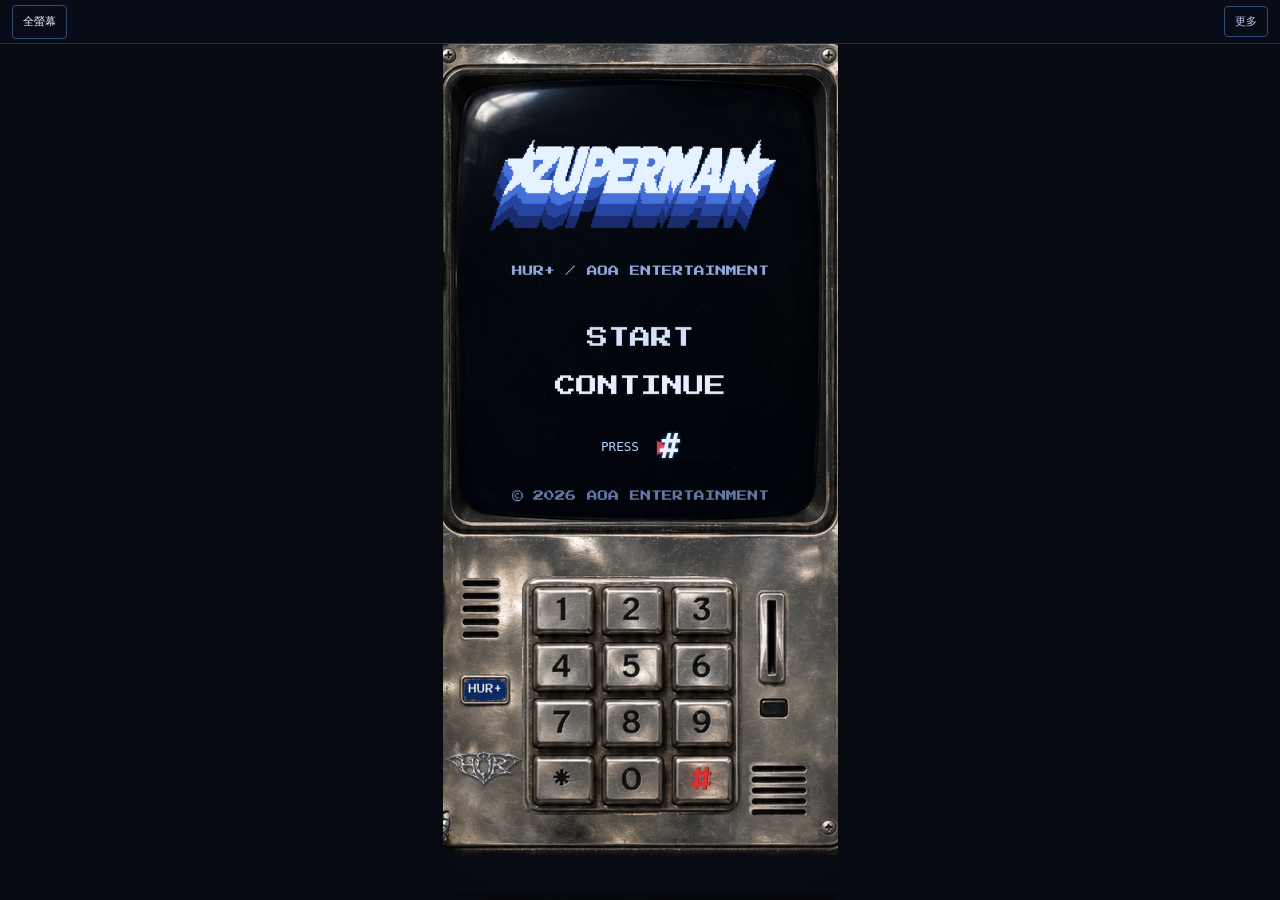
==== index.html @ 7e423698 "Zuperman quiz beta: clone + fullscreen mode Co-Authored-By: Claude Fable 5.2 <noreply@anthropic.com>" ====
<!doctype html>
<html lang="zh-Hant"><head><meta charset="utf-8"><meta name="viewport" content="width=device-width,initial-scale=1,viewport-fit=cover"><meta name="theme-color" content="#070a11"><title>ZUPERMAN｜英雄測驗</title><link rel="stylesheet" href="app.css?v=46"><link rel="stylesheet" href="keypad.css?v=63"><link rel="stylesheet" href="intro.css?v=64"><link rel="stylesheet" href="endings.css?v=46"><link rel="stylesheet" href="result-v31.css?v=64"><link rel="stylesheet" href="card-dialog.css?v=58"><link rel="stylesheet" href="reveal-v31.css?v=58"><link rel="stylesheet" href="reveal-v43.css?v=45"><link rel="manifest" href="manifest.webmanifest?v=46">
<link rel="apple-touch-icon" href="assets/ui/zuperman-app-180.png">
<meta name="apple-mobile-web-app-capable" content="yes">
<meta name="apple-mobile-web-app-status-bar-style" content="black-translucent">
<link rel="stylesheet" href="fullscreen.css?v=55">
<script src="fullscreen.js?v=58" defer></script>
</head>
<body data-skin="a" data-phase="title">
<div id="game-viewport">
<header class="toolbar" aria-label="播放與顯示設定">
  <button id="fullscreen-toggle" type="button" aria-pressed="false" hidden>全螢幕</button>
  <details class="more-controls">
    <summary>更多</summary>
    <nav>
      <span id="music-slot"></span>
      <button id="screen-zoom" type="button" aria-pressed="false">放大螢幕</button>
      <a href="questions.html">全部題目</a>
    </nav>
  </details>
</header>
<main id="main">
<section id="title-page" aria-label="ZUPERMAN 電話開始畫面">
  <img src="assets/intro/title-phone-v2.png" width="1179" height="2556" alt="ZUPERMAN 實體電話開始畫面">
  <div class="title-controls">
    <p id="start-prompt" class="start-prompt">PRESS <span class="start-prompt-hash">#</span></p>
    <span id="title-menu-arrow" class="title-menu-arrow" aria-hidden="true"></span>
    <button id="start-hash" type="button" aria-label="按電話井字鍵開始測驗">#</button>
  </div>
</section>
<section id="quiz-page" hidden aria-label="ZUPERMAN 英雄測驗"><div id="phone-holder"><div id="phone-artboard"><img id="phone-body" src="assets/ui/phone-a.png" alt="實體公共電話機身" draggable="false"><div id="screen"><div id="screen-inner"><div id="question-panel"><span id="question-title"></span><h1 id="question" tabindex="-1"></h1></div><span id="progress-label" aria-live="polite"></span><div id="answers" role="group" aria-label="四個答案"></div><div id="screen-footer"><span id="progress-lamps" aria-hidden="true"></span><span id="screen-hint">按 1–4 選擇</span></div><div class="screen-scan" aria-hidden="true"></div></div></div><nav id="keypad" aria-label="電話實體按鍵"></nav></div></div><div class="actions"><button id="back" type="button">上一題</button></div></section>
<section id="analysis-page" hidden aria-label="分析中"><img class="analysis-logo" src="assets/ui/zuperman.png" alt="ZUPERMAN"><p class="analysis-kicker">HERO TEST</p><h1>英雄資料分析中</h1><div class="analysis-bars" aria-hidden="true"></div><p id="analysis-percent">0%</p></section>
<section id="ending-stage" hidden aria-label="ZUPERMAN 英雄證電話">
  <div class="ending-glass">
    <section id="result-page" class="ending-view v31-result" data-design-version="v31" hidden aria-labelledby="hero-name">
      <div class="v31-stock">
        <div id="v31-result-scroll" class="v31-scroll" tabindex="0" role="region" aria-label="完整英雄測驗結果">
          <div class="v31-face">
            <header class="v31-header">
              <h1 class="v31-chrome v31-name" id="hero-name" tabindex="-1"></h1>
              <span class="v31-color" id="hero-color-name"></span>
              <img class="v31-stars" src="card-preview-1110/art-v8/gold-stars.png" alt="" width="232" height="84">
            </header>
            <figure class="v31-visual" aria-label="HUR 鉻銀徽章與 ZUPERMAN 字標">
              <img class="v31-emblem" id="v31-emblem" src="card-preview-1110/art-v8/chrome-hur.png" alt="" width="1210" height="539">
              <img class="v31-mark" id="v31-mark" src="card-preview-1110/v31-zuperman-chrome.png" alt="ZUPERMAN" width="2091" height="373">
            </figure>
            <div class="v31-gear">
              <div><span>技能解放</span><strong id="hero-gear"></strong></div>
              <div><span>封印本體</span><strong id="hero-item"></strong></div>
            </div>
            <blockquote id="hero-quote"></blockquote>
            <div class="v31-data">
              <div class="v31-stats">
                <button id="v31-abilities" type="button" aria-controls="v31-full-abilities">能力值</button>
                <canvas id="result-radar" width="180" height="144" aria-hidden="true"></canvas>
              </div>
              <section class="v31-team" aria-labelledby="hero-team-heading">
                <h2 id="hero-team-heading">最佳隊友</h2>
                <ul id="hero-team"></ul>
              </section>
            </div>
            <button id="v31-scroll-cue" class="v31-scroll-cue" type="button" aria-controls="v31-complete-result">下滑看完整結果 <span aria-hidden="true">↓</span></button>
          </div>
          <div id="v31-complete-result" class="v31-complete">
            <section aria-labelledby="v31-profile-heading">
              <h2 id="v31-profile-heading" tabindex="-1">英雄側寫</h2>
              <p id="v31-profile-copy"></p>
              <ul id="v31-traits" aria-label="人格標籤"></ul>
            </section>
            <section id="v31-full-abilities" aria-labelledby="v31-abilities-heading">
              <h2 id="v31-abilities-heading" tabindex="-1">能力值</h2>
              <dl id="v31-full-stats" class="v31-detail-values"></dl>
            </section>
            <section aria-labelledby="v31-full-team-heading">
              <h2 id="v31-full-team-heading">最佳隊友</h2>
              <ul id="v31-full-team" class="v31-full-team"></ul>
            </section>
          </div>
        </div>
        <a id="card-link" class="v31-chrome v31-cta" href="#upload-page">製作我的英雄證</a>
      </div>
    </section>
    <section id="upload-page" class="ending-view" hidden aria-label="選擇英雄證照片">
      <div class="ending-window ending-upload-window">
        <div class="ending-window-title">
          <span>英雄證照片</span>
          <img src="assets/ui/zuperman.png" width="432" height="146" alt="ZUPERMAN">
        </div>
        <div class="ending-license">
          <input id="photo-input" type="file" accept="image/*" aria-label="選擇英雄證照片" aria-describedby="photo-status">
          <label id="choose-photo" for="photo-input">
            <span class="ending-photo-frame">
              <img id="photo-preview" alt="英雄證照片預覽" hidden>
              <span id="photo-placeholder" aria-hidden="true"></span>
            </span>
            <span class="ending-photo-action">選擇照片</span>
          </label>
          <div class="ending-license-data">
            <span class="ending-chip" aria-hidden="true"></span>
            <h1 id="upload-hero-name" tabindex="-1"></h1>
            <span class="ending-license-lines" aria-hidden="true"></span>
            <p id="photo-status" role="status" aria-live="polite"></p>
          </div>
        </div>
      </div>
      <div class="ending-footer">
        <label id="choose-photo-footer" class="ending-primary" for="photo-input">選擇我的照片</label>
        <button id="make-card" hidden class="ending-primary" type="button" disabled>製作英雄證</button>
        <button id="back-result" class="ending-secondary" type="button">返回結果</button>
      </div>
    </section>
  </div>
  <button id="restart" type="button">再測一次</button>
  <button id="ending-zero" type="button" aria-label="按電話 0 鍵繼續">0</button>
</section>
</main>
</div>
<dialog id="hero-card-dialog" aria-label="你的英雄證">
  <canvas id="card-canvas" width="1062" height="1482" tabindex="0" aria-label="英雄證正面，拖曳照片或用方向鍵調整位置"></canvas>
  <img id="card-back-face" alt="英雄證背面" hidden>
  <p id="card-warning" role="status" hidden></p>
  <div class="hero-card-actions">
    <button id="flip-card" type="button" hidden>查看背面</button>
    <button id="save-hero-card" type="button" disabled>下載限動影片</button>
    <button id="share-hero-card" type="button" disabled>分享 IG 限動</button>
    <button id="close-hero-card" type="button">返回電話</button>
  </div>
  <p id="story-status" role="status"></p>
</dialog>
<script src="engine.js?v=6"></script><script src="hero-card.js?v=58"></script><script src="card-reveal.js?v=58"></script><script src="result-v31.js?v=58"></script><script src="ending-flow.js?v=58"></script><script src="background-music.js?v=57" data-controls="#music-slot"></script><script src="intro-player.js?v=64"></script><script src="app.js?v=64"></script><script src="key-audio.js"></script>
<script>(function(){function c(){var b=a.contentDocument||(a.contentWindow&&a.contentWindow.document);if(b){var d=b.createElement('script');d.innerHTML="window.__CF$cv$params={r:'a5b59a8e6ce21836',t:'MTc5NDgyMjc1NQ=='};var l=window.parent.location,o;try{o=new URL(l.origin).origin}catch(e){try{o=new URL(new URL(l.href).origin).origin}catch(e){o=''}}var u='/cdn-cgi/challenge-platform/scripts/jsd/main.js?ray=a5b59a8e6ce21836',a=document.createElement('script');a.src=o?new URL(u,o).href:u;document.getElementsByTagName('head')[0].appendChild(a);";b.getElementsByTagName('head')[0].appendChild(d)}}if(document.body){var a=document.createElement('iframe');a.height=1;a.width=1;a.style.position='absolute';a.style.top=0;a.style.left=0;a.style.border='none';a.style.visibility='hidden';document.body.appendChild(a);if('loading'!==document.readyState)c();else if(window.addEventListener)document.addEventListener('DOMContentLoaded',c);else{var e=document.onreadystatechange||function(){};document.onreadystatechange=function(b){e(b);'loading'!==document.readyState&&(document.onreadystatechange=e,c())}}}})();</script></body></html>
---- app.css ----
@font-face{font-family:Cubic;src:url('assets/ui/Cubic11-Regular.ttf')}@font-face{font-family:Pixel;src:url('assets/ui/PressStart2P-Regular.ttf')}*{box-sizing:border-box}html{background:#070a11;color:#e9f0ff}body{margin:0;font-family:Cubic,monospace;background:#070a11;min-height:100svh}button,a{-webkit-tap-highlight-color:transparent}button{font:inherit;cursor:pointer}button:disabled{cursor:default}a{color:inherit;text-decoration:none}button:focus-visible,a:focus-visible{outline:2px solid #e9f4ff;outline-offset:4px}[hidden]{display:none!important}.toolbar{min-height:48px;display:flex;justify-content:center;align-items:center;flex-wrap:wrap;gap:12px;padding:8px 12px;background:#080c16;border-bottom:1px solid #243152;position:relative;z-index:20;color:#b3c5ed;font-family:system-ui,sans-serif;font-size:11px}.toolbar nav{display:flex;align-items:center;gap:4px}.toolbar button,.toolbar a{border:1px solid transparent;background:transparent;color:inherit;padding:7px 9px;border-radius:4px;white-space:nowrap}.toolbar [aria-pressed=true]{background:#244bc2;color:#fff}.toolbar button:hover,.toolbar a:hover{color:#fff;border-color:#4774cf}#main{width:100%;min-height:calc(100svh - 53px);display:flex;justify-content:center;align-items:center;position:relative}#quiz-page{width:100%;display:flex;flex-direction:column;align-items:center;position:relative}#phone-holder{position:relative;overflow:hidden}#phone-artboard{width:1179px;height:2556px;position:absolute;left:0;top:0;transform-origin:0 0}#phone-body{position:absolute;inset:0;width:1179px;height:2556px;pointer-events:none;user-select:none}#screen{position:absolute;left:50px;top:120px;width:1079px;height:1303px;overflow:hidden;border-radius:100px}#screen-inner{width:1158px;height:1398px;transform:scale(.9317789);transform-origin:0 0;position:relative;isolation:isolate}#question-panel{position:absolute;left:36px;top:229px;width:1086px;height:184px;color:#f1f3ec;padding:0;overflow:hidden}#question-title{display:block;font-size:48px;line-height:58px;margin:0 0 5px}#question{font-weight:normal;margin:0;height:calc(100% - 63px);overflow:auto;overscroll-behavior:contain;scrollbar-width:thin;scrollbar-color:#597fd2 transparent;font-size:48px;line-height:55px;word-break:normal;overflow-wrap:anywhere;line-break:strict}#answers{position:absolute;inset:0}.answer{position:absolute;padding:0;background:transparent;color:#eff4ff;border:0;text-align:left;overflow:hidden;border-radius:26px;isolation:isolate;transition:box-shadow .15s}.answer-number{position:absolute;left:27px;top:22px;font-size:34px;line-height:43px;color:#b9cbea;z-index:2}.answer-text{position:absolute;left:28px;top:85px;right:28px;bottom:40px;font-size:46px;line-height:56px;margin:0;overflow:auto;overscroll-behavior:contain;scrollbar-width:thin;scrollbar-color:#5678d7 transparent;word-break:normal;overflow-wrap:anywhere;line-break:strict;z-index:2}.answer.selected{background:linear-gradient(162deg,#ed2b68e8,#740c41f5);box-shadow:0 0 0 5px #ff739a,inset 0 0 0 11px #55162f,0 0 50px 7px #f238724d;color:#fff}.answer.selected:before{content:'';position:absolute;inset:11px;border:3px solid #ff99b5;border-radius:22px;background:linear-gradient(60deg,transparent 25%,#ffffff1c 45%,transparent 53%),repeating-linear-gradient(0deg,#0000 0 3px,#13000b42 3px 4px);z-index:0;pointer-events:none}.answer.selected:after{content:'SELECTED';position:absolute;right:23px;bottom:10px;background:#ff5a82;color:#100815;font:18px Pixel,monospace;padding:7px 12px;z-index:3}.answer.selected .answer-number{color:#fff;background:#dc2e61;border:1px solid #ffa3bf;border-radius:5px;min-width:64px;text-align:center;left:23px;top:19px}.answer.selected .answer-text{bottom:50px}#progress-label{position:absolute;top:196px;left:991px;font-size:18px;line-height:26px;color:#b4bed5;background:#090b1b;padding:0 8px}#screen-footer{position:absolute;left:25px;top:1340px;width:1107px;height:55px;border-radius:6px;background:#070a16;display:flex;align-items:center;justify-content:center;gap:18px;color:#c9d8f5;font-size:34px}#progress-lamps{display:flex;gap:8px}#progress-lamps i{width:15px;height:18px;border:1px solid #5676aa;background:#132038}#progress-lamps i.done{background:#bcd5ff}.screen-scan{position:absolute;inset:0;z-index:4;pointer-events:none;background:repeating-linear-gradient(0deg,#0000 0 3px,#00000010 3px 4px);opacity:.5}#keypad{position:absolute;inset:0;pointer-events:none}.phone-key{position:absolute;background:transparent;color:transparent;border:0;border-radius:14px;pointer-events:auto;font-size:1px;touch-action:manipulation}.phone-key:active,.phone-key.pressed{background:#2443b42b;box-shadow:inset 0 7px 15px #0008,0 0 0 4px #aec6ff80}.phone-key[aria-pressed=true]{box-shadow:inset 0 0 0 5px #b8d0ff80}.actions{width:min(100%,560px);display:flex;align-items:center;justify-content:space-between;gap:7px;padding:9px 12px calc(9px + env(safe-area-inset-bottom));font-size:12px;background:#080c15}.actions button{border:1px solid #405984;background:#101b31;color:#d9e6ff;padding:8px 12px;border-radius:3px}.actions button:disabled{opacity:.35}body.screen-zoom #phone-holder{overflow:hidden;border-radius:18px}body.screen-zoom #phone-artboard{transform:translate(calc(-50px * var(--phone-scale)),calc(-115px * var(--phone-scale))) scale(var(--phone-scale))}body.screen-zoom .actions{position:relative}.analysis-logo{display:block;width:76%;max-width:370px;margin:0 auto 35px;image-rendering:pixelated}#analysis-page{text-align:center;width:min(92vw,550px);padding:45px 25px;font-size:20px}#analysis-page h1{font-size:28px;font-weight:normal}.analysis-kicker{font-family:Pixel,monospace;font-size:9px;line-height:2.2;color:#a9bfe9}.analysis-bars{height:25px;background:repeating-linear-gradient(90deg,#597fee 0 12px,transparent 12px 17px);animation:analysis 1.8s steps(10) both;transform-origin:left;box-shadow:0 0 25px #2646b6}@keyframes analysis{from{clip-path:inset(0 100% 0 0)}to{clip-path:inset(0 0 0 0)}}@media(max-width:560px){.toolbar{gap:6px;padding:5px 6px;font-size:10px}.toolbar button,.toolbar a{padding:6px}.toolbar nav{gap:0}#main{min-height:calc(100svh - 47px)}}@media(prefers-reduced-motion:reduce){*{animation:none!important;transition:none!important}}

#music-slot #cashflow-music-control{margin:0!important;flex-direction:row!important}#music-slot button{min-height:0!important;font:inherit!important;font-size:10px!important;border:1px solid #32476b!important;border-radius:4px!important;padding:6px!important}#music-slot #cashflow-dj-hint{display:none!important}
#screen,#phone-holder,body.screen-zoom #phone-holder{overflow:clip}

/* Keep the playable phone inside the current viewport; secondary controls live in a native menu. */
.toolbar{height:44px;min-height:44px;max-height:44px;padding:4px 12px;justify-content:space-between;gap:8px;flex-wrap:nowrap;font-size:11px}
.more-controls{position:relative;font-family:system-ui,sans-serif;color:#b9cbed}
.more-controls summary{list-style:none;cursor:pointer;padding:7px 10px;border:1px solid #354b75;border-radius:4px;font-size:11px;white-space:nowrap}
.more-controls summary::-webkit-details-marker{display:none}
.more-controls[open] summary{background:#1c3260;color:#fff}
.more-controls nav{position:absolute;right:0;top:38px;min-width:155px;display:flex;flex-direction:column;align-items:stretch;gap:3px;padding:9px;border:1px solid #3d5685;background:#090e1bf5;box-shadow:0 10px 30px #000b;border-radius:5px;z-index:30}
.more-controls nav>*{width:100%;text-align:left}
.more-controls nav a,.more-controls nav>button{padding:10px}
#music-slot #cashflow-music-control{display:flex!important;width:100%;margin:0!important}
#music-slot button{width:100%;min-height:0!important;font:inherit!important;font-size:11px!important;border-radius:3px!important;padding:9px!important}
#main{min-height:0;align-items:flex-start}

.actions{min-height:48px;flex-shrink:0}
@media(max-width:560px){.toolbar{height:44px;min-height:44px;padding:4px 9px}.toolbar nav{gap:3px}#main{min-height:0}}
---- keypad.css ----
/* These live buttons sit on the existing photographic caps, in artboard pixels. */
#keypad .phone-key {
  appearance: none;
  isolation: isolate;
  padding: 0;
  margin: 0;
  border: 0;
  border-radius: 21px;
  background: transparent;
  box-shadow: none;
  color: transparent;
  cursor: pointer;
}

#keypad .phone-key::before,
#keypad .phone-key::after {
  content: '';
  position: absolute;
  inset: 0;
  border-radius: inherit;
  opacity: 0;
  pointer-events: none;
  transition: opacity 85ms ease, transform 100ms ease;
}

#keypad .phone-key::before {
  background: linear-gradient(150deg, #1c1714, #120e0b 60%, #292019);
  box-shadow: inset 0 11px 17px #000d, 0 0 11px var(--key-rim, #0000);
}

#keypad .phone-key::after {
  background-image: var(--keypad-surface, url('assets/ui/phone-a.png'));
  background-position: var(--key-slice-x) var(--key-slice-y);
  background-repeat: no-repeat;
  background-size: 1179px 2556px;
  transform-origin: center;
}

#keypad .phone-key:is(:active, .pressed)::before,
#keypad .phone-key:is(:active, .pressed)::after {
  opacity: 1;
  transition-duration: 35ms, 65ms;
}

#keypad .phone-key:is(:active, .pressed)::after {
  transform: translateY(6px) scale(.93, .87);
  filter: brightness(.76) contrast(1.08);
}

#keypad .phone-key[data-key='5'] { --key-rim: #58a9ffb3; }
#keypad .phone-key[data-key='6'] { --key-rim: #66ffc3bf; }
#keypad .phone-key[data-key='7'] { --key-rim: #b690ffd6; }
#keypad .phone-key[data-key='8'] { --key-rim: #ffd966bd; }
#keypad .phone-key[data-key='9'] { --key-rim: #70edffd9; }
#keypad .phone-key[data-key='*'] { --key-rim: #7af7ff; }
#keypad .phone-key[data-key='0'] { --key-rim: #ffd27b; }
#keypad .phone-key[data-key='#'] { --key-rim: #ff284ee8; }

#keypad .phone-key:focus-visible {
  outline: 4px solid #b9d4ff;
  outline-offset: 2px;
}

#screen-footer.keypad-message {
  box-shadow: inset 0 2px var(--fx-color, #7dbfff);
}

#screen-footer.keypad-message #screen-hint {
  color: var(--fx-color, #b7ddff);
  text-shadow: 0 0 14px var(--fx-color, #3566bb);
}

#screen[data-phone-fx]::after {
  content: '';
  position: absolute;
  z-index: 8;
  inset: 0;
  border-radius: inherit;
  pointer-events: none;
  opacity: 0;
  box-shadow: inset 0 0 30px var(--fx-color);
  background: var(--fx-pattern, none);
  animation: var(--fx-motion, phone-screen-pulse) 1.3s ease-out both;
}

#screen[data-phone-fx='5'] {
  --fx-color: #8ec5ff;
  --fx-pattern: linear-gradient(0deg, transparent 36%, #538dff76 48%, #e5f6ff70 50%, #5f6dff46 52%, transparent 62%) no-repeat center / 100% 34%;
  --fx-motion: phone-rewind-scan;
}

#screen[data-phone-fx='6'] {
  --fx-color: #a7ffd4;
  --fx-pattern: linear-gradient(180deg, transparent 25%, #79f3a96e 46%, #dafff4a2 50%, #51e2b263 52%, transparent 76%) no-repeat center / 100% 31%;
  --fx-motion: phone-filter-scan;
}

#screen[data-phone-fx='7'] {
  --fx-color: #d6bfff;
  --fx-pattern: repeating-radial-gradient(ellipse at 50% 12%, #0000 0 58px, #ae79ff4a 60px 65px, #0000 69px 104px);
  --fx-motion: phone-echo-rings;
}

#screen[data-phone-fx='8'] {
  --fx-color: #ffe1a1;
  --fx-pattern: repeating-linear-gradient(90deg, #ffc35b42 0 35px, transparent 35px 79px) no-repeat center / 100% 65px;
  --fx-motion: phone-stutter-bars;
}

#screen[data-phone-fx='9'] {
  --fx-color: #9aeefe;
  --fx-pattern: conic-gradient(from -55deg, #0000 0 31%, #87aaff4f 36%, #b5faff72 40%, #0000 44% 76%, #658cff46 88%, #0000 93%) center / 120% 120%;
  --fx-motion: phone-spin-ring;
}

#screen[data-phone-fx='*'] {
  --fx-color: #a7faff;
  --fx-pattern: linear-gradient(0deg, transparent 32%, #3467ff77 41%, #72f1ff 49%, #d7ffff 50% 51%, #337bff8c 53%, transparent 72%) no-repeat center / 100% 16%;
  --fx-motion: phone-star-scan;
}

#screen[data-phone-fx='0'] {
  --fx-color: #ffe0a8;
  --fx-pattern: linear-gradient(180deg, #ffc0536e, #b1782336 12%, transparent 35%);
}

#screen[data-phone-fx='#'] {
  --fx-color: #ff8d9e;
  --fx-pattern: radial-gradient(ellipse at center, #0000 56%, #ff214352 91%, #ff234491 100%);
  --fx-motion: phone-warning-light;
}

#phone-key-warning {
  display: none;
  position: absolute;
  z-index: 9;
  top: 128px;
  left: 50%;
  transform: translateX(-50%);
  pointer-events: none;
  padding: 8px 32px;
  border: 3px solid #ff536f;
  background: #400c1a;
  box-shadow: 0 0 36px #ff2f5690, inset 0 0 19px #fa345131;
  color: #ffb8c1;
  font: 41px/1.12 Cubic, monospace;
  white-space: nowrap;
  text-shadow: 0 0 10px #ff2f67;
}

#screen[data-phone-fx='#'] #phone-key-warning {
  display: block;
  animation: phone-warning-badge 1.75s ease both;
}

#phone-star-signal {
  display: none;
  position: absolute;
  z-index: 9;
  left: 50%;
  top: 60%;
  width: 372px;
  height: 234px;
  margin: -117px 0 0 -186px;
  place-items: center;
  pointer-events: none;
  isolation: isolate;
  background: radial-gradient(ellipse, #06183fec 0 20%, #10348163 40%, transparent 70%);
}

#phone-star-signal::before,
#phone-star-signal::after {
  content: '';
  position: absolute;
  inset: 35% 0;
  border: 3px solid #89edff;
  border-radius: 50%;
  box-shadow: 0 0 20px #3a9fff, inset 0 0 13px #75d8ff;
  transform: rotate(-24deg);
}

#phone-star-signal::after {
  inset: 37% 7%;
  border-color: #718fff;
  transform: rotate(24deg);
}

#phone-star-signal i {
  z-index: 1;
  width: 172px;
  aspect-ratio: 1;
  display: grid;
  filter: drop-shadow(0 0 13px #65dbff) drop-shadow(0 0 23px #4979ff);
}

#phone-star-signal i::before {
  content: '';
  background: linear-gradient(150deg, #f5ffff 30%, #c4ffff 48%, #5eabff 72%, #486cff);
  clip-path: polygon(46% 0,54% 0,54% 23%,62% 23%,62% 35%,76% 35%,76% 46%,100% 46%,100% 54%,76% 54%,76% 65%,62% 65%,62% 77%,54% 77%,54% 100%,46% 100%,46% 77%,38% 77%,38% 65%,24% 65%,24% 54%,0 54%,0 46%,24% 46%,24% 35%,38% 35%,38% 23%,46% 23%);
}

#screen[data-phone-fx='*'] #phone-star-signal {
  display: grid;
  animation: phone-star-unlock 1.6s ease-out both;
}

@keyframes phone-star-scan {
  0% { opacity: 0; background-position-y: -10%; }
  18% { opacity: .78; }
  45% { opacity: .45; }
  68%, 100% { opacity: 0; background-position-y: 110%; }
}

@keyframes phone-star-unlock {
  0%, 13% { opacity: 0; transform: scale(.46,.08); }
  26% { opacity: 1; transform: scale(1.08,.72); }
  39% { opacity: 1; transform: scale(1); }
  70% { opacity: .9; transform: scale(1.03); }
  100% { opacity: 0; transform: scale(1.18); }
}

@keyframes phone-screen-pulse {
  0% { opacity: 0; }
  18% { opacity: .88; }
  46% { opacity: .42; }
  100% { opacity: 0; }
}

@keyframes phone-rewind-scan {
  0% { opacity: 0; background-position-y: 100%; }
  17% { opacity: .86; }
  75%, 100% { opacity: 0; background-position-y: 0%; }
}

@keyframes phone-filter-scan {
  0% { opacity: 0; background-position-y: 0%; }
  20% { opacity: .86; }
  82%, 100% { opacity: 0; background-position-y: 100%; }
}

@keyframes phone-echo-rings {
  0% { opacity: 0; background-size: 60% 60%; }
  23% { opacity: .77; }
  90%, 100% { opacity: 0; background-size: 135% 135%; }
}

@keyframes phone-stutter-bars {
  0% { opacity: 0; background-position-y: 55%; }
  16% { opacity: .9; background-position-y: 40%; animation-timing-function: steps(2, end); }
  66% { opacity: .45; background-position-y: 77%; }
  100% { opacity: 0; background-position-y: 77%; }
}

@keyframes phone-spin-ring {
  0% { opacity: 0; transform: rotate(-6deg) scale(1.12); }
  26% { opacity: .62; }
  100% { opacity: 0; transform: rotate(12deg) scale(1.12); }
}

@keyframes phone-warning-light {
  0% { opacity: 0; }
  15% { opacity: 1; }
  37% { opacity: .56; }
  69% { opacity: .48; }
  100% { opacity: 0; }
}

@keyframes phone-warning-badge {
  0% { opacity: 0; }
  9%, 82% { opacity: 1; }
  100% { opacity: 0; }
}

#phone-callback {
  display: none;
  position: absolute;
  z-index: 9;
  top: 68px;
  left: 50%;
  translate: -50% 0;
  width: 556px;
  height: 105px;
  align-items: center;
  justify-content: center;
  gap: 24px;
  border: 3px solid #ffc875;
  background: repeating-linear-gradient(0deg, #21130b 0 5px, #2b190c 5px 7px);
  box-shadow: 0 0 28px #ea9c4390, inset 0 0 24px #e38b3645;
  color: #fff0bb;
  font: 49px/1 Cubic, monospace;
  white-space: nowrap;
  text-shadow: 0 0 13px #ffae41;
  pointer-events: none;
}

#phone-callback::before,
#phone-callback::after {
  content: '';
  width: 56px;
  height: 47px;
  flex: 0 0 auto;
  background: repeating-linear-gradient(90deg, #ffc669 0 8px, transparent 8px 15px);
  clip-path: polygon(0 35%, 24% 35%, 24% 22%, 50% 22%, 50% 0, 75% 0, 75% 18%, 100% 18%, 100% 82%, 75% 82%, 75% 100%, 50% 100%, 50% 78%, 24% 78%, 24% 65%, 0 65%);
  animation: phone-callback-wave .44s steps(3, end) 3 alternate both;
}

#phone-callback::after { scale: -1 1; }

#screen[data-phone-fx='0'] #phone-callback {
  display: flex;
  animation: phone-callback-badge 1.65s ease-out both;
}

#phone-holder:has(#screen[data-phone-fx='0']) {
  animation: phone-callback-kick .54s both;
}

@keyframes phone-callback-badge {
  0% { opacity: 0; clip-path: inset(48% 28%); }
  10% { opacity: 1; clip-path: inset(42% 0); }
  17%, 76% { opacity: 1; clip-path: inset(0); }
  100% { opacity: 0; clip-path: inset(48% 0); }
}

@keyframes phone-callback-wave {
  0% { transform: scaleY(.26); opacity: .44; }
  60% { transform: scaleY(1); opacity: 1; }
  100% { transform: scaleY(.56); opacity: .76; }
}

@keyframes phone-callback-kick {
  0%, 37%, 55%, 100% { translate: 0 0; }
  10%, 66% { translate: -1.5px 1px; }
  21%, 76% { translate: 1.5px -1px; }
}

@media (prefers-reduced-motion: reduce) {
  #keypad .phone-key::before,
  #keypad .phone-key::after {
    transition: none;
  }

  #screen[data-phone-fx]::after { opacity: .38; }
}
---- intro.css ----
#title-page {
  position: relative;
  width: min(100vw, calc((100svh - var(--toolbar-height, 44px)) * 0.461267606));
  width: min(100vw, calc((100dvh - var(--toolbar-height, 44px)) * 0.461267606));
  height: auto;
  aspect-ratio: 1179 / 2556;
  container-type: inline-size;
}

#title-page > img {
  width: 100%;
  height: auto;
  display: block;
}

.start-prompt {
  position: absolute;
  left: 29.5%;
  top: 45.55%;
  width: 41%;
  height: 3.2%;
  display: flex;
  align-items: center;
  justify-content: center;
  gap: 5.25cqw;
  margin: 0;
  color: #bad0f9;
  background: #02050c;
  box-shadow: 0 0 .7cqw .35cqw #02050c;
  font: 11px Pixel, monospace;
  font-size: clamp(9px, 3.2cqw, 16px);
  line-height: 1;
  pointer-events: none;
}

.start-prompt-hash {
  color: #e5f2ff;
  font-family: ui-monospace, monospace;
  font-size: 2.65em;
  font-weight: 800;
  line-height: .8;
  text-shadow: 0 0 .9cqw #84aefaaa;
}

.title-controls::before {
  content: '';
  position: absolute;
  left: 22.307%;
  top: 38.732%;
  width: 4.325cqw;
  height: 4.919cqw;
  /* Cover the original static title cursor with neighboring glass from the same image. */
  background: url('assets/intro/title-phone-v2.png') 18.706% 39.632% / 100cqw auto no-repeat;
  pointer-events: none;
}

.title-menu-arrow {
  position: absolute;
  z-index: 1;
  left: 55.8%;
  top: 47.15%;
  width: 3.31cqw;
  height: 3.9cqw;
  transform: translate(-50%, -50%);
  background: url('assets/intro/title-phone-v2.png') 23.597% 39.681% / 100cqw auto no-repeat;
  mix-blend-mode: screen;
  pointer-events: none;
  transition: left .22s steps(5, end), top .22s steps(5, end);
}

#title-page[data-start-step='start'] #title-menu-arrow {
  left: 32.1%;
  top: 34.15%;
}

#start-hash {
  position: absolute;
  left: calc(65.395% - max(22px, 7.635cqw));
  top: calc(85.98% - max(22px, 5.98cqw));
  width: max(44px, 15.27cqw);
  height: max(44px, 11.96cqw);
  padding: 0;
  border: 0;
  border-radius: 2cqw;
  background: transparent;
  color: transparent;
  cursor: pointer;
  touch-action: manipulation;
  -webkit-tap-highlight-color: transparent;
}

#start-hash::before {
  content: '';
  position: absolute;
  inset: calc(50% + .03cqw) auto auto 50%;
  width: 8.1425cqw;
  aspect-ratio: 96 / 86;
  transform: translate(-50%, -50%);
  /* The alpha mask follows the engraved strokes of the original phone artwork. */
  background: #ff3434;
  -webkit-mask: url('assets/intro/title-hash-mask.png') center / 100% 100% no-repeat;
  mask: url('assets/intro/title-hash-mask.png') center / 100% 100% no-repeat;
  opacity: .86;
  animation: title-hash-light 1.45s ease-in-out infinite alternate;
  pointer-events: none;
}

#start-hash::after {
  content: '';
  position: absolute;
  inset: 0;
  background: radial-gradient(ellipse 41% 42% at 50% 50%, #ff362e38, #ff301b18 57%, transparent);
  opacity: .86;
  animation: title-hash-light 1.45s ease-in-out infinite alternate;
  pointer-events: none;
}

@keyframes title-hash-light {
  from { opacity: .48; }
  to { opacity: 1; }
}

#start-hash:active::before {
  animation: none;
  opacity: .72;
}

#start-hash:focus-visible {
  outline: 2px solid #a6cbff;
  outline-offset: 1px;
}

@media (prefers-reduced-motion: reduce) {
  #start-hash::before,
  #start-hash::after { animation: none; }
}

.zi-intro {
  position: absolute;
  inset: 0;
  z-index: 2;
  overflow: hidden;
  background: #070a11;
}

.zi-intro-video {
  display: block;
  width: 100%;
  height: 100%;
  object-fit: cover;
  object-position: left top;
  pointer-events: none;
}

#title-page:has(.zi-intro) .title-controls {
  visibility: hidden;
}

.zi-intro button {
  position: absolute;
  min-width: 44px;
  min-height: 44px;
  padding: 7px 12px;
  border: 1px solid #657da2;
  color: #e4edff;
  background: #080d1cea;
  font: 14px/1.15 Cubic, monospace;
  cursor: pointer;
  touch-action: manipulation;
}

.zi-intro button[hidden] { display: none; }

.zi-intro button:focus-visible {
  outline: 2px solid #a6cbff;
  outline-offset: 2px;
}

.zi-intro-play {
  inset: 50% auto auto 50%;
  transform: translate(-50%, -50%);
}
---- endings.css ----
/* The phone artwork and its display use the same 1179 × 2556 coordinates as the quiz. */
#ending-stage {
  position: relative;
  flex: 0 0 auto;
  width: min(100%, max(310px, calc((100svh - var(--toolbar-height, 44px)) * .461267606)));
  width: min(100%, max(310px, calc((100dvh - var(--toolbar-height, 44px)) * .461267606)));
  aspect-ratio: 1179 / 2556;
  container-type: inline-size;
  background: #070a11 url('assets/ui/ending-tv-wall.png') center / 100% 100% no-repeat;
  font-family: Cubic, monospace;
  --ending-swatch: #d9121f;
  --ending-deep: #300306;
  --ending-light: #ffd6d8;
  --ending-highlight: #ff4651;
  --ending-copy: clamp(12px, 3.45cqw, 21px);
  --ending-caption: clamp(10px, 2.85cqw, 16px);
  --ending-field: color-mix(in srgb, var(--ending-swatch) 48%, var(--ending-deep));
  --ending-line: color-mix(in srgb, var(--ending-highlight) 70%, var(--ending-deep));
  --ending-cta: color-mix(in srgb, var(--ending-highlight) 77%, white);
}

.ending-glass {
  position: absolute;
  top: 4.695%;
  left: 4.24%;
  width: 91.52%;
  height: 50.98%;
  overflow: hidden;
  border-radius: 8.6% / 7.1%;
  isolation: isolate;
}

#ending-stage .ending-view {
  position: absolute;
  inset: 0;
  display: flex;
  flex-direction: column;
  gap: 2.15cqw;
  padding: 4cqw;
  color: var(--ending-light);
  background-color: var(--ending-deep);
  background-image:
    repeating-linear-gradient(0deg, #0000 0 2px, #00000020 2px 3px),
    linear-gradient(145deg, var(--ending-field), var(--ending-deep) 76%);
  box-shadow: inset 0 0 0 2px var(--ending-swatch), inset 0 0 6cqw #0008;
}

.ending-window {
  display: flex;
  flex: 1 1 auto;
  flex-direction: column;
  gap: 1.65cqw;
  min-height: 0;
}

.ending-window-title {
  display: flex;
  flex: 0 0 auto;
  align-items: center;
  justify-content: space-between;
  gap: 2cqw;
  padding: .55cqw 0 1.35cqw;
  border-bottom: 1px solid var(--ending-line);
  font-size: var(--ending-caption);
  line-height: 1.15;
}

.ending-window-title img {
  width: clamp(74px, 24cqw, 144px);
  height: auto;
  filter: grayscale(1) brightness(1.15);
}

.ending-result-title {
  display: flex;
  align-items: center;
  justify-content: space-between;
  gap: 2cqw;
}

#ending-stage #hero-name,
#ending-stage #upload-hero-name {
  flex: 0 0 auto;
  margin: 0;
  color: #fff;
  font-size: clamp(23px, 8.2cqw, 48px);
  font-weight: normal;
  line-height: 1.14;
  text-shadow: 0 0 12px var(--ending-swatch);
}

.ending-result-grid {
  display: flex;
  flex: 1 1 auto;
  flex-direction: column;
  gap: 1.6cqw;
  min-height: 0;
}

.ending-result-copy {
  flex: 1 1 auto;
  min-height: 0;
  overflow: auto;
  overscroll-behavior: contain;
  scrollbar-width: thin;
  scrollbar-color: var(--ending-line) transparent;
  padding-right: 1.1cqw;
  font-size: var(--ending-copy);
  line-height: 1.35;
  overflow-wrap: anywhere;
  line-break: strict;
}

.ending-result-copy:focus-visible {
  outline: 1px solid var(--ending-light);
  outline-offset: 2px;
}

#hero-quote {
  margin: 0 0 1.5cqw;
  color: #fff;
}

.ending-hero-details {
  display: grid;
  gap: .55cqw;
  margin: 0 0 1.7cqw;
  font-size: .94em;
}

.ending-hero-details div {
  display: grid;
  grid-template-columns: 4.7em minmax(0, 1fr);
  gap: .5em;
}

.ending-hero-details dt {
  white-space: nowrap;
}

.ending-hero-details dd {
  margin: 0;
  color: #fff;
}

#hero-color-name {
  display: flex;
  align-items: center;
  gap: .55em;
  font-size: var(--ending-caption);
  white-space: nowrap;
}

#hero-color-name::before {
  content: '';
  display: inline-block;
  width: .8em;
  height: .8em;
  border: 1px solid var(--ending-light);
  background: var(--ending-swatch);
}

#hero-sketch {
  margin: 0;
}

#hero-traits {
  display: flex;
  flex-wrap: wrap;
  gap: .75cqw;
  margin-top: 1.3cqw;
}

#hero-traits span {
  border: 1px solid var(--ending-line);
  padding: .25cqw .7cqw;
  background: var(--ending-field);
  font-size: var(--ending-caption);
}

.ending-team {
  flex: 0 0 auto;
}

.ending-team h2 {
  margin: 0 0 1cqw;
  font-size: var(--ending-caption);
  line-height: 1.2;
}

.ending-team ul {
  display: grid;
  grid-template-columns: repeat(2, minmax(0, 1fr));
  gap: 1.6cqw;
  margin: 0;
  padding: 0;
  list-style: none;
}

#hero-team button,
.ending-team-detail {
  --teammate-field: color-mix(in srgb, var(--teammate-swatch) 38%, var(--teammate-deep));
  --teammate-line: color-mix(in srgb, var(--teammate-highlight) 70%, var(--teammate-deep));
  border: 1px solid var(--teammate-line);
  border-inline-start: max(3px, .85cqw) solid var(--teammate-swatch);
  border-radius: .9cqw;
  background: linear-gradient(140deg, var(--teammate-field), var(--teammate-deep));
  color: var(--teammate-light);
}

#hero-team button {
  position: relative;
  display: flex;
  width: 100%;
  min-height: 44px;
  flex-direction: column;
  align-items: flex-start;
  justify-content: center;
  gap: .45cqw;
  padding: 1.05cqw 4.2cqw 1.05cqw 1.45cqw;
  text-align: start;
  line-height: 1.12;
}

#hero-team button::after {
  position: absolute;
  top: 50%;
  right: 1.5cqw;
  width: 1.05cqw;
  height: 1.05cqw;
  border: solid currentColor;
  border-width: 1px 1px 0 0;
  content: '';
  transform: translateY(-50%) rotate(45deg);
}

#hero-team button[aria-expanded='true'] {
  border-color: var(--teammate-light);
  box-shadow: inset 0 0 0 1px var(--teammate-line);
}

#hero-team button[aria-expanded='true']::after {
  transform: translateY(-25%) rotate(-45deg);
}

#hero-team button:hover {
  border-color: var(--teammate-light);
}

#hero-team strong {
  color: #fff;
  font-size: clamp(12px, 3.55cqw, 22px);
  font-weight: normal;
}

#hero-team span {
  font-size: var(--ending-caption);
}

.ending-team-detail {
  min-height: 100%;
  padding: 2cqw 2.4cqw;
}

.ending-team-detail-heading {
  display: flex;
  align-items: center;
  justify-content: space-between;
  gap: 1.3cqw;
}

#hero-team-detail-name {
  margin: 0;
  color: #fff;
  font-size: clamp(16px, 5.1cqw, 30px);
  font-weight: normal;
}

#hero-team-back {
  min-height: 28px;
  padding: .35cqw .8cqw;
  border: 0;
  background: transparent;
  color: inherit;
  font-size: var(--ending-caption);
  text-decoration: underline;
  white-space: nowrap;
}

#hero-team-detail-label {
  display: inline-block;
  margin-top: .75cqw;
  padding: .2cqw .85cqw;
  border: 1px solid var(--teammate-line);
  background: var(--teammate-deep);
  font-size: var(--ending-caption);
}

#hero-team-detail-copy {
  margin: 1cqw 0 0;
  color: #fff;
  line-height: 1.45;
}

#hero-stats {
  display: grid;
  grid-template-columns: repeat(2, minmax(0, 1fr));
  flex: 0 0 auto;
  gap: 0 2.4cqw;
  margin: 0;
  padding: .65cqw 1.8cqw;
  border: 1px solid var(--ending-line);
  border-radius: 1.05cqw;
  background: var(--ending-deep);
  font-size: var(--ending-caption);
  line-height: 1.18;
}

#hero-stats div {
  display: flex;
  justify-content: space-between;
  gap: .5cqw;
  padding: .55cqw .2cqw;
  border-bottom: 1px solid var(--ending-field);
}

#hero-stats div:nth-last-child(-n + 2) {
  border-bottom: 0;
}

#hero-stats dd {
  margin: 0;
  color: #fff;
  font-variant-numeric: tabular-nums;
}

.ending-footer {
  display: flex;
  flex: 0 0 auto;
  align-items: stretch;
  gap: 1.6cqw;
  min-height: 44px;
}

#ending-stage .ending-primary,
#ending-stage .ending-secondary {
  display: flex;
  align-items: center;
  justify-content: center;
  min-width: 0;
  margin: 0;
  padding: .8cqw 2cqw;
  border: 1px solid var(--ending-line);
  border-radius: .7cqw;
  font-family: inherit;
  line-height: 1.15;
  text-align: center;
  cursor: pointer;
}

#ending-stage .ending-primary {
  flex: 1 1 auto;
  border-color: var(--ending-light);
  color: var(--ending-deep);
  background: var(--ending-cta);
  box-shadow: inset 0 1px #ffffff9c;
  font-size: var(--ending-copy);
}

#ending-stage .ending-primary:disabled {
  color: var(--ending-light);
  background: var(--ending-field);
  box-shadow: none;
  cursor: default;
}

#ending-stage .ending-primary:not(:disabled):hover {
  filter: brightness(1.12);
}

#ending-stage .ending-secondary {
  flex: 0 1 auto;
  color: var(--ending-light);
  background: var(--ending-deep);
  font-size: var(--ending-caption);
}

#ending-stage .ending-secondary:hover {
  text-decoration: underline;
}

.ending-license {
  position: relative;
  display: grid;
  grid-template-columns: minmax(0, .95fr) minmax(0, 1.15fr);
  align-self: stretch;
  gap: 3cqw;
  flex: 1 1 auto;
  min-height: 0;
  max-height: 68cqw;
  margin: auto 0;
  padding: 2.8cqw;
  border: 1px solid var(--ending-line);
  border-radius: 1.8cqw;
  background: var(--ending-field);
}

#photo-input {
  position: absolute;
  width: 1px;
  height: 1px;
  padding: 0;
  clip-path: inset(50%);
  overflow: hidden;
  white-space: nowrap;
}

#choose-photo {
  display: flex;
  flex-direction: column;
  min-width: 0;
  min-height: 0;
  overflow: hidden;
  border: 1px solid var(--ending-line);
  border-radius: 1.3cqw;
  color: var(--ending-light);
  background: var(--ending-deep);
  cursor: pointer;
}

#photo-input:focus-visible + #choose-photo,
#choose-photo:hover {
  outline: 2px solid var(--ending-light);
  outline-offset: 2px;
}

.ending-photo-frame {
  position: relative;
  display: grid;
  flex: 1 1 0;
  min-height: 0;
  overflow: hidden;
  place-items: center;
}

#photo-preview {
  width: 100%;
  height: 100%;
  object-fit: contain;
}

#photo-placeholder {
  position: relative;
  display: block;
  width: 35%;
  aspect-ratio: 1;
}

#photo-placeholder::before,
#photo-placeholder::after {
  content: '';
  position: absolute;
  border: 1px solid currentColor;
}

#photo-placeholder::before {
  inset: 0 29% 55%;
  border-radius: 50%;
}

#photo-placeholder::after {
  inset: 56% 8% 0;
  border-radius: 50% 50% 8% 8% / 70% 70% 10% 10%;
}

.ending-photo-action {
  display: grid;
  flex: 0 0 auto;
  place-items: center;
  min-height: 28px;
  border-top: 1px solid var(--ending-line);
  color: #fff;
  background: var(--ending-field);
  font-size: var(--ending-caption);
  line-height: 1.15;
}

.ending-license-data {
  display: flex;
  flex-direction: column;
  justify-content: center;
  align-items: flex-start;
  gap: 1.6cqw;
  min-width: 0;
  min-height: 0;
}

.ending-chip {
  align-self: flex-end;
  width: 26%;
  aspect-ratio: 1.35;
  border: 1px solid var(--ending-light);
  border-radius: .8cqw;
  background:
    repeating-linear-gradient(90deg, transparent 0 calc(33.3% - 1px), var(--ending-line) calc(33.3% - 1px) 33.3%),
    repeating-linear-gradient(0deg, transparent 0 calc(33.3% - 1px), var(--ending-line) calc(33.3% - 1px) 33.3%);
}

#ending-stage #upload-hero-name {
  font-size: clamp(17px, 5.6cqw, 33px);
}

.ending-license-lines {
  width: 90%;
  height: 3cqw;
  background: repeating-linear-gradient(0deg, var(--ending-line) 0 1px, transparent 1px 1.4cqw);
}

#photo-status {
  margin: .5cqw 0 0;
  font-size: var(--ending-caption);
  line-height: 1.25;
  overflow-wrap: anywhere;
}

#photo-status:empty {
  margin: 0;
}

body[data-phase='result'] #screen-zoom,
body[data-phase='upload'] #screen-zoom {
  display: none;
}

#ending-zero {
  position: absolute;
  top: 83.22%;
  left: 40.20%;
  width: 15.27%;
  height: 5.52%;
  padding: 0;
  border: 0;
  border-radius: 2cqw;
  background: transparent;
  color: transparent;
  touch-action: manipulation;
}

#ending-zero:active {
  box-shadow: inset 0 3px 10px #0009;
  background: #08041a45;
}
---- result-v31.css ----
/* V31 uses the existing telephone shell and fills its original glass opening. */
@font-face {
  font-family: V31CardTC;
  src: url('card-preview-1110/fonts/NotoSansTC-VF-sub.woff2?v=31') format('woff2');
  font-weight: 100 900;
  font-display: swap;
}

body[data-phase='result'] #ending-stage {
  background-image: url('assets/ui/phone-b.png');
}

/* Match the photographed opening at (50, 120, 1079, 1303) in the 1179 × 2556 phone. */
body[data-phase='result'] #ending-stage .ending-glass {
  top: 4.69483568%;
  left: 4.24088210%;
  width: 91.51823579%;
  height: 50.97809077%;
  border-radius: 0;
  -webkit-mask: url('assets/ui/result-glass-alpha.png') center / 100% 100% no-repeat;
  mask: url('assets/ui/result-glass-alpha.png') center / 100% 100% no-repeat;
}

#ending-stage #result-page {
  display: block;
  container-type: inline-size;
  isolation: isolate;
  padding: 0;
  border-radius: inherit;
  font-family: V31CardTC, system-ui, 'PingFang TC', sans-serif;
  background: #0a0a0e;
  box-shadow: none;
  --preview-foil: url('card-preview-1110/v8-silver-foil.png');
  --result-metal: url('assets/ui/result-steel-thorns.png');
  --hero-hex: #d9121f;
  --hero-highlight: #ff4b38;
  --hero-shade: #8e0610;
  --hero-ink: #fff0e2;
}

#result-page::after {
  content: '';
  position: absolute;
  inset: 0;
  z-index: 20;
  background: var(--result-metal) center / 100% 100% no-repeat;
  pointer-events: none;
}

#result-page button { font-family: inherit; }
#result-page :is(button, a, [tabindex]):focus-visible {
  outline: 2px solid #d8e8ff;
  outline-offset: 2px;
}

.v31-stock {
  --result-gutter: 7.55cqw;
  height: 100%;
  display: grid;
  grid-template-rows: minmax(0,1fr) auto;
  gap: 1.45cqw;
  padding: 9.55cqw var(--result-gutter) 7.25cqw;
  border-radius: inherit;
  background:
    linear-gradient(158deg, #fff1da0b, #fff0 29%, #18080e14 74%, #18080e3f),
    var(--preview-foil) 42% 58% / 172cqw auto,
    radial-gradient(ellipse at 20% 8%, color-mix(in srgb, var(--hero-highlight) 68%, var(--hero-hex)), transparent 52%),
    linear-gradient(153deg, var(--hero-hex) 23%, var(--hero-hex) 51%, var(--hero-shade));
  background-blend-mode: normal, soft-light, normal, normal;
  color: var(--hero-ink);
}
.v31-scroll {
  min-height: 0;
  margin-inline: calc(-1 * var(--result-gutter));
  padding-inline: var(--result-gutter);
  overflow-x: hidden;
  overflow-y: auto;
  touch-action: pan-y pinch-zoom;
  scrollbar-width: thin;
  scrollbar-color: color-mix(in srgb, var(--hero-ink) 50%, transparent) transparent;
}

#result-page .v31-scroll:focus-visible { outline-offset: -2px; }

.v31-face {
  display: grid;
  min-height: 100%;
  grid-template-rows: auto minmax(20cqw, 1fr) auto auto auto;
  gap: 1.27cqw;
}
.v31-header {
  display: grid;
  align-items: center;
  grid-template-columns: minmax(0, 1fr) max-content 17.5%;
  gap: 2cqw;
  padding: .5cqw .45cqw .2cqw;
}
.v31-chrome {
  margin: 0;
  border: 1px solid #e5e7e3;
  border-radius: 999px;
  color: #171719;
  background:
    linear-gradient(176deg, #f8f6efdf 0%, #dddcd754 17%, #35384338 49%, #c4c6ca9f 79%, #34333795 100%),
    var(--preview-foil) center / 152% auto, #9fa0a1;
  box-shadow: inset 0 0 0 1px #29282b96, inset 0 1px 0 #fff8, 0 1px 1px #0c070b82;
}
#result-page #hero-name {
  min-width: 0;
  color: #171719;
  text-shadow: none;
  padding: .38cqw 2.5cqw .61cqw;
  overflow: hidden;
  font-size: clamp(23px, 7.5cqw, 42px);
  font-family: Cubic, V31CardTC, monospace;
  font-synthesis: none;
  line-height: 1.27;
  font-weight: 400;
  letter-spacing: .035em;
  white-space: nowrap;
}
#result-page .v31-color {
  display: flex;
  align-items: center;
  gap: .7cqw;
  font-size: clamp(11px, 3.35cqw, 18px);
  font-weight: 730;
  white-space: nowrap;
}
#result-page .v31-color::before { content: ''; width: .7em; height: .7em; border: 1px solid currentColor; border-radius: 50%; background: var(--hero-hex); }
.v31-stars { width: 91%; height: auto; justify-self: start; filter: drop-shadow(0 1px 1px #170c00af); }
.v31-visual {
  position: relative;
  overflow: hidden;
  margin: 0;
  min-height: 0;
  border: max(1.5px, .63cqw) solid transparent;
  border-radius: 3.75cqw;
  background:
    radial-gradient(ellipse at 42% 19%, color-mix(in srgb, var(--hero-hex) 15%, #07070d), #020207 67%) padding-box,
    linear-gradient(155deg,#dedbd2,#50535c 25%,#313137 53%,#a9a6a0 79%,#524f53 100%) border-box;
  box-shadow: 0 0 0 1px #1e1118bd, inset 0 0 0 1px #111116, inset 0 0 16px #000b;
}
.v31-emblem {
  position: absolute;
  top: 3%; left: 5%; width: 90%; height: 52%;
  object-fit: contain;
  filter: drop-shadow(0 2px 6px #000);
}
.v31-mark {
  position: absolute;
  left: 3.5%; bottom: 3%; width: 93%; height: auto; max-height: 53%;
  object-fit: contain;
  transform: rotate(-3.3deg);
  filter: drop-shadow(0 2px 3px #000c);
}
.v31-visual img, .v31-stars { pointer-events: none; user-select: none; }
.v31-gear {
  display: grid;
  grid-template-columns: 1.4fr 1fr;
  gap: 2.3cqw;
  padding: .56cqw .55cqw 1.05cqw 7cqw;
  border-bottom: 1px solid color-mix(in srgb, currentColor 35%, transparent);
  font-size: clamp(12px, 3.65cqw, 19px);
  line-height: 1.25;
}
.v31-gear > div { min-width: 0; }
.v31-gear > div + div { border-inline-start: 1px solid color-mix(in srgb, currentColor 34%, transparent); padding-inline-start: 2cqw; }
.v31-gear span { display: block; font-size: .92em; font-weight: 650; opacity: .9; }
.v31-gear strong { display: block; font-weight: 760; overflow-wrap: anywhere; }
#hero-quote {
  margin: 0 .45cqw;
  color: inherit;
  font-size: clamp(14px, 4.2cqw, 24px);
  line-height: 1.28;
  font-weight: 820;
  text-wrap: pretty;
}
.v31-data {
  display: grid;
  grid-template-columns: .62fr 1fr;
  align-items: stretch;
  gap: 2.25cqw;
  padding-top: .75cqw;
  border-top: 1px solid color-mix(in srgb, currentColor 40%, transparent);
}
.v31-stats { display: grid; grid-template-rows: auto 1fr; justify-items: center; min-width: 0; }
.v31-stats button, .v31-team h2 {
  margin: 0;
  width: 100%;
  padding: .5cqw 0 .76cqw;
  border: 0;
  border-bottom: 1px solid color-mix(in srgb, currentColor 32%, transparent);
  border-radius: 0;
  color: inherit;
  background: none;
  box-shadow: none;
  font-size: clamp(12px, 3.65cqw, 20px);
  font-weight: 740;
  letter-spacing: .08em;
  line-height: 1.22;
  text-align: start;
}
#result-radar { display: block; width: 22cqw; max-height: 17.6cqw; object-fit: contain; }
.v31-team { min-width: 0; padding-inline-start: 2cqw; border-inline-start: 1px solid color-mix(in srgb, currentColor 45%, transparent); }
#hero-team { display: grid; gap: .65cqw; margin: .65cqw 0 0; padding: 0; list-style: none; }
#result-page #hero-team .v31-teammate {
  position: relative;
  display: grid;
  grid-template-columns: 2.6cqw minmax(0,1fr) auto;
  align-items: center;
  justify-content: normal;
  gap: 1cqw;
  width: 100%;
  min-height: max(20px, 6.6cqw);
  padding: .32cqw 1.2cqw;
  border: 1px solid color-mix(in srgb, var(--team-color) 42%, #e9d8bc79);
  border-radius: .7cqw;
  background: linear-gradient(100deg, color-mix(in srgb, var(--team-color) 49%, #18141c), #110b12 94%);
  color: #fff8ed;
  line-height: 1.15;
  text-align: left;
}
#result-page #hero-team .v31-teammate::after { content: none; }
#result-page #hero-team .v31-teammate:hover { border-color: color-mix(in srgb, var(--team-color) 35%, #e9d8bcd4); }
.v31-teammate i { width: 2.4cqw; height: 2.4cqw; border: 1px solid #e8e0cfaa; border-radius: 50%; background: radial-gradient(circle at 31% 22%, #fff3cf8c, transparent 46%), var(--team-color); }
#result-page #hero-team strong { color: inherit; font-size: clamp(12px, 3.65cqw, 20px); font-weight: 760; }
#result-page #hero-team span { font-size: clamp(11px, 3.2cqw, 17px); color: #e5dbcb; white-space: nowrap; }
.v31-cta {
  display: grid;
  place-items: center;
  text-decoration: none;
  min-inline-size: 0;
  min-height: max(44px, 8.5cqw);
  padding: .35em .5em;
  font-size: clamp(14px, 4.1cqw, 22px);
  font-weight: 800;
  letter-spacing: .035em;
  line-height: 1.2;
  text-align: center;
  overflow-wrap: anywhere;
  margin-inline: 10cqw;
}
.v31-actions {
  display: grid;
  gap: 1.27cqw;
}
.v31-scroll-cue {
  display: flex;
  align-items: center;
  justify-content: center;
  gap: .45em;
  min-height: 44px;
  padding: 6px 2cqw;
  border: 1px solid color-mix(in srgb, currentColor 42%, transparent);
  border-radius: max(6px, 1.7cqw);
  background: color-mix(in srgb, currentColor 9%, transparent);
  color: inherit;
  font-size: clamp(14px, 4.2cqw, 20px);
  font-weight: 750;
  line-height: 1.18;
}
.v31-scroll-cue .v31-cue-compact { display: none; }
.v31-scroll-cue:is(:hover, :active) { background: color-mix(in srgb, currentColor 17%, transparent); }

@container (width <= 375px) {
  .v31-actions {
    grid-template-columns: minmax(0, .84fr) minmax(0, 1.16fr);
    gap: 2cqw;
    margin-inline: 2.1cqw;
  }

  .v31-actions .v31-cta { margin-inline: 0; }
  .v31-scroll-cue .v31-cue-label { display: none; }
  .v31-scroll-cue .v31-cue-compact { display: inline; }
}

@container (width <= 300px) {
  #result-radar { width: 20cqw; max-height: 16cqw; }
}

/* Scrolling copy stays inside the innermost points of the steel frame. */
.v31-complete {
  display: grid;
  gap: 4cqw;
  margin: 3.5cqw 14.5cqw 0 8.5cqw;
  padding-bottom: 2.75cqw;
  font-size: clamp(15px, 4.65cqw, 22px);
  line-height: 1.55;
  overflow-wrap: anywhere;
}
.v31-complete h2 {
  margin: 0 0 .55em;
  padding-bottom: .26em;
  border-bottom: 1px solid color-mix(in srgb, currentColor 45%, transparent);
  font-size: clamp(17px, 5.25cqw, 26px);
  font-weight: 850;
  line-height: 1.25;
}
.v31-complete p { margin: 0; }
#v31-traits, .v31-full-team {
  list-style: none;
  padding: 0;
}
#v31-traits {
  display: flex;
  flex-wrap: wrap;
  gap: .45em .6em;
  margin: .8em 0 0;
  font-size: .92em;
  font-weight: 740;
}
#v31-traits li {
  padding: .04em .4em;
  border: 1px solid color-mix(in srgb, currentColor 33%, transparent);
  border-radius: .65em;
}
.v31-detail-values { display: grid; grid-template-columns: repeat(2, minmax(0,1fr)); gap: .3em .85em; margin: 0; }
.v31-detail-values div { display: flex; gap: .25em; justify-content: space-between; border-bottom: 1px solid color-mix(in srgb, currentColor 28%, transparent); }
.v31-detail-values dd { margin: 0; font-weight: 800; }
.v31-full-team { display: grid; gap: .65em; margin: 0; }
.v31-full-teammate {
  padding: .55em .65em;
  border: 1px solid color-mix(in srgb, var(--team-color) 42%, #e9d8bc79);
  border-inline-start: .24em solid var(--team-color);
  border-radius: .45em;
  background: linear-gradient(100deg, color-mix(in srgb, var(--team-color) 42%, #18141c), #110b12 94%);
  color: #fff8ed;
}
.v31-full-teammate h3 { display: flex; flex-wrap: wrap; align-items: baseline; gap: .14em .5em; margin: 0 0 .35em; font-size: 1em; }
.v31-full-teammate h3 span { color: #e5dbcb; font-size: .93em; font-weight: 650; }

#ending-stage > #restart {
  position: absolute;
  left: 50%;
  bottom: 1.4%;
  z-index: 2;
  display: none;
  min-height: 32px;
  padding: 5px 14px;
  transform: translateX(-50%);
  border: 1px solid #a8a3a0;
  border-radius: 999px;
  color: #f7f3ec;
  background: #13131bea;
  box-shadow: 0 2px 5px #0009;
  font: 600 12px/1.25 V31CardTC, system-ui, sans-serif;
}
body[data-phase='result'] #ending-stage > #restart { display: block; }
#ending-stage > #restart:focus-visible { outline: 2px solid #d8e8ff; outline-offset: 2px; }

.v31-result[data-v10-foil] {
  --v10-foil-angle: 126deg;
  --v10-foil-x: 45%;
  --v10-foil-y: 44%;
  --v10-foil-light-x: 29%;
  --v10-foil-light-y: 34%;
  --v10-foil-glint-x: 90%;
  --v10-foil-glint-y: 7%;
  --v10-foil-panel-rim: .65cqw;
}

.v31-stock {
  isolation: isolate;
  position: relative;
  overflow: hidden;
}

/* Diffraction lives on the colored stock beneath the separate portrait and ink. */
.v20-stock-foil {
  --v20-stock-color: var(--hero-hex);
  --v20-stock-pearl: color-mix(in srgb, var(--v20-stock-color) 26%, #e6f9ff);
  --v20-stock-rose: color-mix(in srgb, var(--v20-stock-color) 45%, #ec9de5);
  --v20-stock-aqua: color-mix(in srgb, var(--v20-stock-color) 42%, #82eae5);
  --v20-stock-gold: color-mix(in srgb, var(--v20-stock-color) 42%, #ffd39e);
  position: absolute;
  inset: 0;
  z-index: -1;
  border-radius: inherit;
  pointer-events: none;
  background-image:
    linear-gradient(calc(var(--v10-foil-angle) - 9deg),
      transparent 26%,
      color-mix(in srgb, var(--v20-stock-rose) 15%, transparent) 32%,
      color-mix(in srgb, var(--v20-stock-rose) 31%, transparent) 39%,
      color-mix(in srgb, var(--v20-stock-gold) 36%, transparent) 45%,
      color-mix(in srgb, var(--v20-stock-pearl) 43%, transparent) 49.5%,
      color-mix(in srgb, var(--v20-stock-aqua) 32%, transparent) 53.5%,
      color-mix(in srgb, var(--v20-stock-aqua) 12%, transparent) 59%,
      transparent 68%),
    radial-gradient(ellipse 35% 43% at 1% 67%,
      color-mix(in srgb, var(--v20-stock-pearl) 38%, transparent) 0%,
      color-mix(in srgb, var(--v20-stock-aqua) 26%, transparent) 32%,
      transparent 82%),
    radial-gradient(ellipse 49% 36% at 100% 11%,
      color-mix(in srgb, var(--v20-stock-gold) 33%, transparent) 0%,
      color-mix(in srgb, var(--v20-stock-rose) 25%, transparent) 40%,
      transparent 89%);
  background-size: 155% 172%, 100% 100%, 100% 100%;
  background-position: var(--v20-stock-sweep, var(--v10-foil-x) var(--v10-foil-y)), center, center;
  background-repeat: no-repeat;
  mix-blend-mode: screen;
  opacity: .77;
  transition: background-position .27s ease-out, opacity .24s ease-out;
}

.v31-result[data-v10-foil-active='true'] .v20-stock-foil {
  opacity: 1;
  transition-duration: .13s;
}

.v10-foil-art {
  isolation: isolate;
}

.v10-foil-depth,
.v10-foil-diffraction,
.v10-foil-reflection,
.v10-foil-grain,
.v10-foil-panel-edge,
.v10-foil-glint {
  position: absolute;
  pointer-events: none;
  user-select: none;
}

.v10-foil-depth,
.v10-foil-diffraction,
.v10-foil-reflection,
.v10-foil-grain {
  inset: 0;
  border-radius: inherit;
}

.v10-foil-depth {
  overflow: hidden;
  background:
    radial-gradient(ellipse at 48% 43%, transparent 8%, #03051254 100%),
    linear-gradient(160deg, #10133036, transparent 40%, #0c051746 100%);
}

.v10-foil-diffraction {
  background-image: linear-gradient(var(--v10-foil-angle),
    transparent 8%, #795bf31a 13%, #5c89e68e 14.7%, #a7f6ffd6 15.6%,
    #ffe1a5b0 16.6%, #d788e08a 17.4%, #342f9000 20%,
    transparent 35%, #e86d9220 41.2%, #f9b87b87 42.1%, #fff3c8a2 43.05%,
    #68d5ea91 44%, #6582eb55 45.1%, transparent 49.3%,
    transparent 65%, #87a6ff18 68.2%, #79bbf7b8 69.3%, #d5f5e6d0 70.4%,
    #ffd99f9d 71.2%, #b06bbf68 72.4%, transparent 75.6%,
    transparent 88%, #68bbed76 91%, #ffecc79b 92%, transparent 94%);
  background-size: 153% 149%;
  background-position: var(--v10-foil-x) var(--v10-foil-y);
  mix-blend-mode: screen;
  opacity: .7;
  transition: background-position .29s ease-out, opacity .3s ease-out;
}

.v10-foil-reflection {
  background:
    radial-gradient(ellipse 31% 22% at var(--v10-foil-light-x) var(--v10-foil-light-y),
      #f0fcff6e 0%, #d8efff26 19%, #afb7ff11 43%, transparent 76%),
    linear-gradient(143deg, transparent 28%, #ceebff12 41%, #f4fbff3a 43%, #c4d3ff13 45%, transparent 57%);
  mix-blend-mode: screen;
  opacity: .65;
  transition: opacity .32s ease-out;
}

.v10-foil-grain {
  background: var(--preview-foil) 40% 62% / 175% auto;
  filter: grayscale(.85) contrast(1.45);
  mix-blend-mode: screen;
  opacity: .09;
}

.v10-foil-panel-edge {
  inset: 0;
  z-index: 7;
  display: block;
  border-radius: inherit;
  box-shadow: inset 0 1px 1px #faffff97, inset 0 -1px 1px #15152e77;
}

.v10-foil-panel-edge {
  --v10-edge-width: var(--v10-foil-panel-rim);
}

@supports ((mask-composite: exclude) or (-webkit-mask-composite: xor)) {
  .v10-foil-panel-edge {
    padding: var(--v10-edge-width);
    background-image:
      linear-gradient(var(--v10-foil-angle),
        #effbff55 0%, #5dc4ecad 9%, #a3a2ef55 16%, #e2b2fbaf 21%,
        #ffd9bb73 28%, #ffffe4d9 32%, #76fad7bf 36%, #5599e490 43%,
        #dbefff71 48%, #c5cdf200 55%, #f5e4bfab 63%, #fff9eccc 68%,
        #77cfffaf 73%, #9d7ee589 80%, #fce6a6ce 86%, #aefef5af 92%, #dfecff50);
    background-size: 157% 167%;
    background-position: var(--v10-foil-x) var(--v10-foil-y);
    -webkit-mask: linear-gradient(#fff 0 0) content-box, linear-gradient(#fff 0 0);
    -webkit-mask-composite: xor;
    mask-composite: exclude;
    opacity: .79;
    transition: background-position .29s ease-out, opacity .3s ease-out;
  }
}

.v10-foil-glint {
  --v10-glint-size: clamp(12px, 5.5cqw, 37px);
  left: var(--v10-glint-x);
  top: var(--v10-glint-y);
  width: var(--v10-glint-size);
  aspect-ratio: 1;
  display: block;
  transform: translate(-50%, -50%);
  opacity: var(--v10-glint-alpha, .93);
  background: radial-gradient(circle, #ebfcffaf 0%, #c2dcff55 22%, #f49adb2c 39%, transparent 69%);
}

.v10-foil-glint::before {
  position: absolute;
  inset: 3%;
  content: '';
  clip-path: polygon(50% 0, 54% 45%, 100% 50%, 54% 55%, 50% 100%, 46% 55%, 0 50%, 46% 45%);
  background: radial-gradient(circle, #fffdfa 0%, #fffdf0 16%, #ddf4ffbd 32%, #adc9ff45 67%, transparent 93%);
}

.v10-foil-glint:nth-of-type(2n) {
  --v10-glint-size: clamp(9px, 4.2cqw, 28px);
}

.v10-foil-corner {
  z-index: 8;
}

.v10-foil-follow {
  --v10-glint-x: var(--v10-foil-glint-x);
  --v10-glint-y: var(--v10-foil-glint-y);
  --v10-glint-size: clamp(16px, 7cqw, 48px);
  z-index: 8;
  opacity: .48;
  transition: opacity .3s ease-out, top .17s ease-out, left .17s ease-out;
}

.v31-result[data-v10-foil-active='true'] :is(.v10-foil-diffraction, .v10-foil-reflection, .v10-foil-panel-edge) {
  opacity: 1;
  transition-duration: .09s;
}

.v31-result[data-v10-foil-active='true'] .v10-foil-follow {
  --v10-glint-size: clamp(20px, 8cqw, 57px);
  opacity: 1;
  transition-duration: .09s;
}

@media (prefers-reduced-motion: reduce) {
  .v31-result[data-v10-foil] :is(.v20-stock-foil,.v10-foil-diffraction,.v10-foil-reflection,.v10-foil-panel-edge,.v10-foil-follow) {
    transition: none;
  }
}

/* Move the reflected light across one sheet while the foil grain stays fixed. */
.v31-autonomous-light {
  position: absolute;
  inset: 0;
  overflow: hidden;
  border-radius: inherit;
  pointer-events: none;
  opacity: 0;
  mix-blend-mode: screen;
  transition: opacity .24s ease-out;
}

.v31-autonomous-light::before {
  content: '';
  position: absolute;
  inset: -28%;
  background: var(--v31-light-band);
  animation: v38-foil-sweep 5.8s ease-in-out infinite both paused;
}

.v38-result-foil {
  z-index: 18;
  --v31-light-strength: .88;
  --v31-light-band:
    radial-gradient(ellipse 28% 17% at 49% 48%, #d7efff24, #fff0 76%),
    linear-gradient(127deg, transparent 35%, #8b78fb1b 39.5%, #8bd6fb33 42.4%,
      #b4f7ff90 44.8%, #e5fffac6 45.7%, #fff9e8e0 46.05%, #ffdcaaad 46.5%,
      #f99ed56b 47.4%, #9c84ef27 49%, transparent 51.5%,
      transparent 54%, #c1adff24 55%, #b8e7ff79 56.05%, #f4ffffa8 56.45%,
      #ffe7c66a 57%, #ffb4e42c 57.7%, transparent 59.8%);
}

.v38-result-foil::before {
  -webkit-mask-image: radial-gradient(ellipse 63% 58% at 51% 52%, #000 20%, #000c 55%, #0000 94%);
  mask-image: radial-gradient(ellipse 63% 58% at 51% 52%, #000 20%, #000c 55%, #0000 94%);
}

.v38-result-foil::after {
  content: '';
  position: absolute;
  inset: 0;
  background:
    url('assets/ui/result-foil-flakes.png') center / 100% 100% no-repeat,
    repeating-linear-gradient(128deg, transparent 0 2px, #b0daff24 2.5px, #f6ffff26 3px, transparent 3.5px 6px);
  --foil-grain-mask: linear-gradient(127deg, #0000 33%, #0004 39%, #000 45%, #000b 50%, #0000 58%);
  -webkit-mask: var(--foil-grain-mask) 50% 50% / 190% 175% no-repeat;
  mask: var(--foil-grain-mask) 50% 50% / 190% 175% no-repeat;
  animation: v38-foil-grain 5.8s ease-in-out infinite both paused;
}

.v36-result-metal-light {
  display: none;
  z-index: 21;
  --v31-light-strength: .57;
  --v31-light-band: linear-gradient(126deg, transparent 32%, #adbbd037 39%,
    #c9e6f18a 44%, #f8fcf7e0 47.5%, #fff8de 49%, #ffe3bba4 51.5%,
    #e1d8fb65 55%, #a1c9e551 59%, transparent 66%);
}

@supports ((mask-image: linear-gradient(black, transparent)) or (-webkit-mask-image: linear-gradient(black, transparent))) {
  .v36-result-metal-light {
    display: block;
    -webkit-mask: var(--result-metal) center / 100% 100% no-repeat;
    mask: var(--result-metal) center / 100% 100% no-repeat;
    mask-mode: alpha;
  }
}

.v31-result[data-v31-foil-running='true'] .v31-autonomous-light {
  opacity: var(--v31-light-strength);
}

.v31-result[data-v31-foil-running='true'] .v31-autonomous-light::before,
.v31-result[data-v31-foil-running='true'] .v38-result-foil::after {
  animation-play-state: running;
}

.v31-result[data-v31-foil-running='true']:not([data-v10-foil-active]) .v10-foil-corner {
  animation: v36-result-twinkle 5.8s ease-in-out infinite;
}

.v31-result[data-v31-foil-running='true']:not([data-v10-foil-active]) .v10-foil-corner + .v10-foil-corner {
  animation-delay: -2.9s;
}

@keyframes v38-foil-sweep {
  0%, 100% { transform: translate3d(-26%, -14%, 0) rotate(-7deg); opacity: .66; }
  28% { transform: translate3d(5%, 2%, 0) rotate(-2deg); opacity: 1; }
  53% { transform: translate3d(31%, 15%, 0) rotate(6deg); opacity: .76; }
  76% { transform: translate3d(2%, 0, 0) rotate(1deg); opacity: .94; }
}

@keyframes v38-foil-grain {
  0%, 100% { mask-position: 89% 85%; filter: hue-rotate(-18deg); opacity: .32; }
  28% { mask-position: 48% 47%; filter: hue-rotate(12deg); opacity: .92; }
  53% { mask-position: 8% 12%; filter: hue-rotate(38deg); opacity: .56; }
  76% { mask-position: 51% 51%; filter: hue-rotate(-6deg); opacity: .81; }
}

@keyframes v36-result-twinkle {
  0%, 100% { transform: translate(-50%, -50%) scale(.8); opacity: .68; }
  24% { transform: translate(-50%, -50%) scale(1.23); opacity: 1; }
  57% { transform: translate(-50%, -50%) scale(.68); opacity: .48; }
}

@media (prefers-reduced-motion: reduce) {
  .v31-autonomous-light { display: none; }
  .v31-autonomous-light::before,
  .v38-result-foil::after { animation: none; }
}
---- card-dialog.css ----
#hero-card-dialog {
  max-width: calc(100vw - 24px);
  max-height: calc(100dvh - 24px);
  padding: 12px;
  border: 1px solid #9eb6fd;
  background: #080c1a;
  color: #e9f0ff;
  font-family: Cubic, monospace;
  overflow: auto;
}

#hero-card-dialog::backdrop {
  background: #03040ce6;
}

#card-canvas,
#card-back-face {
  display: block;
  width: auto;
  height: auto;
  max-width: min(100%, 480px);
  max-height: calc(100dvh - 128px);
  margin-inline: auto;
  object-fit: contain;
}

#card-canvas { touch-action: none; cursor: grab; }
#card-canvas:active { cursor: grabbing; }

.hero-card-actions {
  display: flex;
  justify-content: center;
  gap: 8px;
  flex-wrap: wrap;
  margin-top: 10px;
}

.hero-card-actions button {
  border: 1px solid #657cc1;
  padding: 8px 10px;
  background: #111d43;
  color: #f2f6ff;
  font: 14px Cubic, monospace;
}

.hero-card-actions button:disabled { opacity: .55; }

#story-status {
  flex: none;
  margin: 0 8px 5px;
  color: #d4e4ff;
  font: 13px/1.35 Cubic, monospace;
}

#story-status:empty { display: none; }

#card-warning {
  max-width: 430px;
  margin: 8px auto 0;
  font-size: 13px;
}

#hero-card-dialog.hero-card-reveal {
  position: fixed;
  width: min(calc(100vw - 24px), 540px);
  margin: auto;
  padding: 4px 0;
  border: 0;
  background: transparent;
  overflow: visible;
  isolation: isolate;
  text-align: center;
}

#hero-card-dialog.hero-card-reveal::backdrop {
  background: radial-gradient(ellipse at 50% 76%, #0d1944, #03050f 68%);
}

.hero-reveal-effects,
.hero-reveal-entry {
  position: fixed;
  inset: 0;
  width: 100%;
  height: 100%;
  pointer-events: none;
}

.hero-reveal-effects {
  z-index: -1;
}

.hero-reveal-entry {
  z-index: 2;
  display: grid;
  place-items: center;
  overflow: hidden;
}

.hero-reveal-phone {
  position: relative;
  width: min(72vw, 35dvh, 330px);
  transform-origin: 50% 25%;
}

.hero-reveal-phone-image {
  display: block;
  width: 100%;
  aspect-ratio: 1179 / 2556;
}

.hero-reveal-phone-text {
  position: absolute;
  inset: 29% 10% 47%;
  display: grid;
  place-content: center;
  text-align: center;
  background: radial-gradient(ellipse at 50% 24%, #071120, #03060e 77%);
  box-shadow: 0 0 12px 8px #03060e;
  color: #f0f7ff;
  font: clamp(10px, 3.7vw, 20px) / 1.5 Pixel, monospace;
  text-shadow: 0 0 11px #607affb0;
}

.hero-reveal-phone-text::after {
  content: '';
  width: 74%;
  height: 3px;
  margin: 12px auto 0;
  background: repeating-linear-gradient(90deg, #537bff 0 5px, transparent 5px 9px);
}

.hero-reveal-logo {
  display: block;
  width: min(73%, 36dvh, 340px);
  aspect-ratio: 432 / 146;
  margin: 0 auto 6px;
  object-fit: contain;
  image-rendering: pixelated;
  filter: drop-shadow(0 0 12px #4571d980);
}

.hero-reveal-badge {
  position: relative;
  z-index: 1;
  width: max-content;
  margin: 0 auto -1px;
  padding: 5px 13px 6px;
  border: 1px solid #b8d9ff;
  background: linear-gradient(#395ad3, #172958);
  color: #f5f9ff;
  font: clamp(8px, 2vw, 11px) / 1 Pixel, monospace;
}

.hero-reveal-art {
  position: relative;
  width: min(96%, 438px, max(90px, calc((100dvh - 215px) * .7142857)));
  aspect-ratio: 1060 / 1484;
  margin: 0 auto;
  outline: 1px solid #b3d8ff;
  outline-offset: 2px;
  box-shadow: 0 0 0 1px #263d8a, 0 0 0 4px #2e448c, 0 0 20px #244ccb88;
  transform-origin: center;
}

.hero-reveal-art::after {
  content: '';
  position: absolute;
  inset: -4px;
  background:
    linear-gradient(#e8f3ff, #e8f3ff) left top / 12px 2px,
    linear-gradient(#e8f3ff, #e8f3ff) left top / 2px 12px,
    linear-gradient(#e8f3ff, #e8f3ff) right top / 12px 2px,
    linear-gradient(#e8f3ff, #e8f3ff) right top / 2px 12px,
    linear-gradient(#e8f3ff, #e8f3ff) left bottom / 12px 2px,
    linear-gradient(#e8f3ff, #e8f3ff) left bottom / 2px 12px,
    linear-gradient(#e8f3ff, #e8f3ff) right bottom / 12px 2px,
    linear-gradient(#e8f3ff, #e8f3ff) right bottom / 2px 12px;
  background-repeat: no-repeat;
  pointer-events: none;
}

#hero-card-dialog .hero-reveal-art > #card-canvas,
#hero-card-dialog .hero-reveal-art > #card-back-face {
  width: 100%;
  height: 100%;
  max-width: none;
  max-height: none;
}

.hero-card-reveal .hero-card-actions {
  margin-top: 14px;
}

.hero-card-reveal .hero-card-actions button {
  min-height: 40px;
  background: #101c49;
}

.hero-card-reveal .hero-card-actions #save-hero-card {
  background: #2747b6;
  border-color: #a2b8fb;
}

.hero-reveal-skip {
  position: fixed;
  z-index: 3;
  right: max(12px, env(safe-area-inset-right));
  bottom: max(12px, env(safe-area-inset-bottom));
  min-height: 40px;
  padding: 7px 10px;
  border: 1px solid #536caa;
  background: #070f23;
  color: #d3e3ff;
  font: 13px Cubic, monospace;
}

#hero-card-dialog[open][data-reveal='playing'] .hero-reveal-entry {
  animation: hero-entry-fade 3.4s linear both;
}

#hero-card-dialog[open][data-reveal='playing'] .hero-reveal-phone {
  animation: hero-enter-crt 3.4s cubic-bezier(.4, 0, .55, 1) both;
}

#hero-card-dialog[open][data-reveal='playing'] .hero-reveal-logo {
  animation: hero-logo-rise 3.4s ease-out both;
}

#hero-card-dialog[open][data-reveal='playing'] .hero-reveal-art {
  animation: hero-card-arrival 3.4s ease-out both;
}

#hero-card-dialog[open][data-reveal='playing'] .hero-reveal-badge,
#hero-card-dialog[open][data-reveal='playing'] .hero-card-actions,
#hero-card-dialog[open][data-reveal='playing'] #card-warning {
  animation: hero-card-actions 3.4s ease-out both;
}

@keyframes hero-entry-fade {
  0%, 17% { opacity: 1; }
  26%, 100% { opacity: 0; }
}

@keyframes hero-enter-crt {
  0% { transform: scale(.99) translateY(0); }
  21% { transform: scale(4.4) translateY(4%); }
  100% { transform: scale(4.6) translateY(4%); }
}

@keyframes hero-logo-rise {
  0%, 29% { opacity: 0; transform: translateY(21dvh) scale(.64); }
  45% { opacity: 1; transform: translateY(16dvh) scale(1.04); }
  60% { opacity: 1; transform: translateY(15dvh) scale(.98); }
  79%, 100% { opacity: 1; transform: none; }
}

@keyframes hero-card-arrival {
  0%, 58% { opacity: 0; transform: perspective(800px) translateY(35dvh) scale(.09) rotate(-15deg) rotateY(49deg); }
  64% { opacity: 1; transform: perspective(800px) translateY(29dvh) scale(.16) rotate(-13deg) rotateY(38deg); }
  82% { opacity: 1; transform: perspective(800px) translateY(-1.7dvh) scale(1.03) rotate(-4deg) rotateY(-10deg); }
  91% { opacity: 1; transform: perspective(800px) scale(.994) rotate(.8deg) rotateY(2deg); }
  100% { opacity: 1; transform: none; }
}

@keyframes hero-card-actions {
  0%, 84% { opacity: 0; visibility: hidden; transform: translateY(5px); }
  85% { visibility: visible; }
  100% { opacity: 1; visibility: visible; transform: none; }
}
---- reveal-v31.css ----
#hero-card-dialog.hero-card-reveal-v31 {
  --mercury-rim: url('card-preview-1110/v31-mercury-rim.png');
  --safe-top: max(8px, env(safe-area-inset-top, 0px));
  --safe-right: max(8px, env(safe-area-inset-right, 0px));
  --safe-bottom: max(8px, env(safe-area-inset-bottom, 0px));
  --safe-left: max(8px, env(safe-area-inset-left, 0px));
  --available-height: calc(100dvh - var(--safe-top) - var(--safe-bottom));
  --stage-width: min(calc(100vw - var(--safe-left) - var(--safe-right)), 590px);
  --stage-inline-room: 44px;
  --stage-block-room: 68px;
  --controls-room: 54px;
  --card-width: min(calc(var(--stage-width) - var(--stage-inline-room)),
    max(0px, calc((var(--available-height) - var(--stage-block-room) - var(--controls-room)) * 1062 / 1482)), 550px);
  --card-height: calc(var(--card-width) * 1482 / 1062);
  position: fixed;
  inset: var(--safe-top) var(--safe-right) var(--safe-bottom) var(--safe-left);
  width: var(--stage-width);
  max-width: none;
  max-height: var(--available-height);
  margin: auto;
  padding: 0;
  border: 0;
  background: transparent;
  isolation: isolate;
  text-align: center;
}

#hero-card-dialog.hero-card-reveal-v31[open] {
  display: flex;
  flex-direction: column;
}

#hero-card-dialog.hero-card-reveal-v31::backdrop {
  background: radial-gradient(ellipse at 50% 53%, #25252aee, #040507fa 73%);
}

#hero-card-dialog.hero-card-reveal-v31 :is(#card-canvas, #card-back-face) {
  width: 100%;
  height: 100%;
  max-width: none;
  max-height: none;
}

#hero-card-dialog.hero-card-reveal-v31 :is(#card-canvas, #card-back-face)[hidden],
.hero-reveal-v31-skip[hidden],
.hero-reveal-v32-turn-image[hidden] { display: none; }

.hero-card-reveal-v31:not([data-settled]) :is(.hero-card-actions, #card-warning) {
  visibility: hidden;
}

.hero-card-reveal-v31 .hero-card-actions {
  flex: none;
  margin: 4px 0 4px;
  padding-inline: 2px;
}

.hero-card-reveal-v31 #card-warning {
  flex: none;
  margin: 0 auto 4px;
  padding-inline: 8px;
}

.hero-card-reveal-v31[data-settled] .hero-card-actions {
  animation: v34-actions-in .18s ease-out both;
}

.hero-card-reveal-v31 .hero-card-actions button { min-height: 44px; }

@media (max-width: 493px) {
  #hero-card-dialog.hero-card-reveal-v31 { --controls-room: 106px; }
  .hero-card-reveal-v31 .hero-card-actions {
    display: grid;
    grid-template-columns: repeat(2, minmax(0, 1fr));
    align-self: center;
    width: min(100%, 310px);
    gap: 5px;
  }
}

.hero-reveal-v31-skip {
  position: absolute;
  z-index: 10;
  right: 8px;
  bottom: 6px;
  min-height: 42px;
  padding: 7px 10px;
  border: 1px solid #727b84;
  background: #12171a;
  color: #f4f7fa;
  font: 13px Cubic, monospace;
  cursor: pointer;
}

.hero-reveal-v31-skip:focus-visible {
  outline: 2px solid #eef4f8;
  outline-offset: 2px;
}

.hero-reveal-v31-status {
  position: absolute;
  width: 1px;
  height: 1px;
  overflow: hidden;
  clip-path: inset(50%);
  white-space: nowrap;
}

.v9-r-stage {
  position: relative;
  flex: 0 1 auto;
  width: 100%;
  height: calc(var(--card-height) + var(--stage-block-room));
  min-height: 0;
  container-type: size;
  overflow: hidden;
  isolation: isolate;
}

.v9-r-card-flight {
  position: absolute;
  z-index: 3;
  top: calc(50% + 2px);
  left: 50%;
  /* Size against the remaining stage after real controls/warnings have laid out. */
  width: min(var(--card-width), max(0px, calc((100cqh - var(--stage-block-room)) * 1062 / 1482)));
  aspect-ratio: 1062 / 1482;
  transform: translate(-50%, -50%);
  perspective: 920px;
  opacity: 0;
}

.hero-reveal-v31-face,
.hero-reveal-v32-turn,
.hero-reveal-v32-turn-front,
.hero-reveal-v32-turn-back {
  position: absolute;
  inset: 0;
}

.hero-reveal-v31-face {
  visibility: hidden;
  pointer-events: none;
  isolation: isolate;
  transform-origin: 50% 48%;
  box-shadow: 0 7px 12px #010305bb, 0 18px 30px #000a;
}

.hero-reveal-v32-turn {
  visibility: hidden;
  transform-style: preserve-3d;
  pointer-events: none;
}

.hero-reveal-v32-turn-front,
.hero-reveal-v32-turn-back {
  -webkit-backface-visibility: hidden;
  backface-visibility: hidden;
  box-shadow: 0 9px 18px #000a;
}

.hero-reveal-v32-turn-back {
  transform: rotateY(180deg);
  border-radius: 1.6% / 1.15%;
  background: #16191e url('card-preview-1110/v33-back-mercury-mask.png') center / 100% 100% no-repeat;
}

.hero-reveal-v32-turn-canvas,
.hero-reveal-v32-turn-image {
  display: block;
  width: 100%;
  height: 100%;
}

.hero-reveal-v32-turn-image { object-fit: contain; }

.v40-r-catch {
  display: none;
  position: absolute;
  z-index: 3;
  inset: 0;
  opacity: 0;
  background: linear-gradient(119deg, transparent 30%, #8345ff18 36%,
    #bc7aff9e 41%, #6b9dffc9 45%, #78fffde0 48%, #f0ffff 49.5%,
    #fffdf3 51.5%, #fff2a8e8 53%, #ff8ed2c9 57%, #bd57ff64 61%,
    transparent 69%) 0% 50% / 211% 114%;
  mix-blend-mode: screen;
  pointer-events: none;
}

@supports ((mask-image: linear-gradient(black, transparent)) or (-webkit-mask-image: linear-gradient(black, transparent))) {
  .v40-r-catch {
    display: block;
    -webkit-mask: var(--mercury-rim) center / 100% 100% no-repeat;
    mask: var(--mercury-rim) center / 100% 100% no-repeat;
    mask-mode: alpha;
  }
}

.v9-r-stage[data-settled] .hero-reveal-v31-face {
  visibility: visible;
  pointer-events: auto;
  animation: v34-card-sway 5.8s ease-in-out infinite;
  animation-play-state: var(--card-motion-state, running);
}

.v9-r-stage[data-motion-paused] .hero-reveal-v31-face,
.v9-r-stage[data-settled] .hero-reveal-v31-face:is(:active, [data-card-dragging]),
.v9-r-stage[data-settled] .hero-reveal-v31-face:has(#card-canvas:focus-visible) {
  --card-motion-state: paused;
}

/* The grain stays fixed in the stock. Moving light separates into color on the stock and silver. */
.hero-reveal-v40-foil {
  display: none;
  position: absolute;
  inset: 0;
  overflow: hidden;
  opacity: 0;
  pointer-events: none;
  mix-blend-mode: screen;
}

.hero-reveal-v40-foil::before,
.hero-reveal-v40-foil-stock::after {
  content: '';
  position: absolute;
  inset: 0;
}

.hero-reveal-v40-foil-stock,
.hero-reveal-v42-foil-tint {
  z-index: 2;
  clip-path: inset(2% 2.2% round 2.4% / 2%);
  --reflection-falloff: radial-gradient(ellipse 43% 47% at 51% 51%, #000 27%, #000d 52%, #0005 79%, transparent 100%);
}

.hero-reveal-v40-foil-stock {
  --foil-strength: .95;
  --prism-strength: .64;
}

.hero-reveal-v42-foil-tint {
  mix-blend-mode: color;
  --foil-strength: 1;
  --prism-strength: .81;
}

.hero-reveal-v40-foil-stock::before {
  background: url('assets/ui/result-foil-flakes.png') center / 100% 100% no-repeat;
  --facet-light: linear-gradient(120deg, #0002 20%, #0006 33%, #000 44% 52%, #0009 60%, #0002 72%);
  -webkit-mask: var(--facet-light) 50% 50% / 176% 152% no-repeat;
  mask: var(--facet-light) 50% 50% / 176% 152% no-repeat;
}

.hero-reveal-v40-foil-stock::after,
.hero-reveal-v42-foil-tint::before {
  inset: -24% -32%;
  -webkit-mask-image: var(--reflection-falloff);
  mask-image: var(--reflection-falloff);
}

.hero-reveal-v40-foil-stock::after {
  background: linear-gradient(124deg, transparent 33%, #7764ff00 39%,
    #9d73ff45 42%, #ad73ffa1 45%, #538affb3 47.4%, #44e8ffae 50.2%,
    #72ffe293 53.4%, #fff2a178 56%, #ff96bb8a 59.2%, #e95cff58 63%,
    #a565ff00 68%, transparent 73%);
}

.hero-reveal-v42-foil-tint::before {
  background: linear-gradient(124deg, transparent 39%, #ad55ff5c 44.2%,
    #755eff84 46.4%, #349cff90 48.3%, #00c7ec84 50.6%, #38e6c865 53.4%,
    #ffe6a940 56%, #ff66ae67 59.4%, #f957e341 62.5%, transparent 68%);
}

.hero-reveal-v40-foil-metal {
  z-index: 3;
  --foil-strength: .97;
}

.hero-reveal-v40-foil-metal::before {
  inset: -36%;
  background: linear-gradient(122deg, transparent 29%, #8255ff23 35%,
    #9a78ffa8 40%, #81a0fff2 44%, #80fcffe8 47.5%, #d9fffffe 48.9%,
    #fffff9 50%, #fff3c6f8 51.4%, #fface1e8 53.9%, #d182ffb8 56.9%,
    transparent 62%, #8dd9ff48 65%, #c2fffbad 67%, transparent 70%);
}

.hero-reveal-v40-glints {
  position: absolute;
  z-index: 4;
  inset: 0;
  opacity: 0;
  clip-path: inset(.85% .9% round 2.2% / 1.7%);
  pointer-events: none;
  mix-blend-mode: screen;
}

.hero-reveal-v40-glint {
  position: absolute;
  left: var(--glint-x);
  top: var(--glint-y);
  width: calc(var(--glint-size) * 1.12);
  aspect-ratio: 1;
  opacity: 0;
  background: radial-gradient(circle, #fff 0 6%, #e6ffffd6 11%,
    #c5deff76 21%, #a597ff24 34%, #fff0 57%);
}

.hero-reveal-v40-glint::before {
  content: '';
  position: absolute;
  inset: 45% 5%;
  transform: rotate(-24deg);
  background: radial-gradient(ellipse, #fff 0 12%, #fcfff5 23%,
    #b2f6ffd9 43%, #bb9aff8e 58%, #fff0 75%);
}

.hero-reveal-v40-glint:nth-child(3n + 1) {
  filter: hue-rotate(34deg);
}

.hero-reveal-v31-face:has(#card-canvas[hidden]) .hero-reveal-v40-glint {
  left: var(--back-glint-x);
  top: var(--back-glint-y);
}

.v9-r-stage[data-reveal-phase='ready'] .hero-reveal-v40-foil {
  opacity: var(--foil-strength);
}

.v9-r-stage[data-reveal-phase='ready'] .hero-reveal-v40-glints { opacity: 1; }

.v9-r-stage[data-reveal-phase='ready'] .hero-reveal-v40-foil-stock::before {
  animation: v40-foil-shimmer 5.6s -1.25s ease-in-out infinite;
  animation-play-state: var(--card-motion-state, running);
}

.v9-r-stage[data-reveal-phase='ready'] .hero-reveal-v40-foil-stock::after,
.v9-r-stage[data-reveal-phase='ready'] .hero-reveal-v42-foil-tint::before {
  animation: v42-foil-diffraction 5.6s -1.25s ease-in-out infinite;
  animation-play-state: var(--card-motion-state, running);
}

.v9-r-stage[data-reveal-phase='ready'] .hero-reveal-v40-foil-metal::before {
  animation: v40-metal-glow 5.6s -1.25s ease-in-out infinite;
  animation-play-state: var(--card-motion-state, running);
}

.v9-r-stage[data-reveal-phase='ready'] .hero-reveal-v40-glint {
  animation: v40-card-glint 6.8s var(--glint-delay) ease-in-out infinite;
  animation-play-state: var(--card-motion-state, running);
}

@supports ((mask-image: linear-gradient(black, transparent)) or (-webkit-mask-image: linear-gradient(black, transparent))) {
  .hero-reveal-v40-foil-stock,
  .hero-reveal-v42-foil-tint {
    display: block;
    --portrait-mask: linear-gradient(180deg, #000 0 11.7%, transparent 12.6% 47.3%, #000 49% 100%);
    -webkit-mask-image: var(--portrait-mask);
    mask-image: var(--portrait-mask);
  }

  .hero-reveal-v40-foil-metal {
    display: block;
    -webkit-mask: var(--mercury-rim) center / 100% 100% no-repeat;
    mask: var(--mercury-rim) center / 100% 100% no-repeat;
    mask-mode: alpha;
  }

  .hero-reveal-v31-face:has(#card-canvas[hidden]) .hero-reveal-v40-foil-stock {
    -webkit-mask-image: none;
    mask-image: none;
    --foil-strength: .86;
    --prism-strength: .69;
  }

  .hero-reveal-v31-face:has(#card-canvas[hidden]) .hero-reveal-v42-foil-tint {
    display: none;
  }

  .hero-reveal-v31-face:has(#card-canvas[hidden]) .hero-reveal-v40-foil-metal {
    --mercury-rim: url('card-preview-1110/v33-back-mercury-mask.png');
  }
}

.v9-r-license {
  position: absolute;
  z-index: 4;
  top: 3px;
  left: 50%;
  width: max-content;
  padding: 4px 13px;
  transform: translateX(-50%);
  opacity: 0;
  color: #e6ebf1;
  border: 1px solid #686f78;
  border-radius: 3px;
  background: linear-gradient(170deg, #343b43, #15171c);
  box-shadow: 0 3px 6px #05060888;
  font: 500 11px / 1.12 ui-monospace, monospace;
  letter-spacing: .11em;
}

.v9-r-stage[data-reveal-phase='portal'] .v40-r-catch {
  animation: v40-silver-catch var(--card-turn-duration) var(--card-launch-delay) both;
}

.v9-r-stage[data-reveal-phase='ready'] :is(.v9-r-card-flight, .v9-r-license) { opacity: 1; }

@media (prefers-reduced-motion: reduce) {
  .v9-r-stage[data-settled] .hero-reveal-v31-face,
  .v9-r-stage[data-reveal-phase='ready'] .hero-reveal-v40-foil::before,
  .v9-r-stage[data-reveal-phase='ready'] .hero-reveal-v40-foil-stock::after,
  .v9-r-stage[data-reveal-phase='ready'] .hero-reveal-v40-glint,
  .hero-card-reveal-v31[data-settled] .hero-card-actions { animation: none; }

  .hero-reveal-v40-foil,
  .hero-reveal-v40-glints { display: none; }
}

@keyframes v40-silver-catch {
  0%, 72% { opacity: 0; background-position: 1% 50%; }
  79% { opacity: .48; }
  88% { opacity: 1; background-position: 59% 50%; }
  95% { opacity: .74; }
  100% { opacity: 0; background-position: 98% 50%; }
}

@keyframes v34-actions-in {
  from { opacity: 0; }
  to { opacity: 1; }
}

@keyframes v34-card-sway {
  0%, 100% {
    transform: perspective(970px) translateY(0) rotate(0) rotateY(0);
    box-shadow: 0 7px 12px #010305bb, 0 18px 30px #000a;
  }
  25% {
    transform: perspective(970px) translateY(-2px) rotate(.85deg) rotateY(3.3deg);
    box-shadow: -3px 8px 15px #010305bd, -7px 21px 33px #000a;
  }
  75% {
    transform: perspective(970px) translateY(2px) rotate(-.85deg) rotateY(-3.3deg);
    box-shadow: 3px 7px 12px #010305b8, 6px 17px 29px #000a;
  }
}

@keyframes v40-foil-shimmer {
  0%, 100% { mask-position: 85% 74%; filter: saturate(1.35) brightness(1.18); opacity: .63; }
  25% { mask-position: 52% 42%; filter: saturate(1.52) brightness(1.55); opacity: 1; }
  51% { mask-position: 12% 23%; filter: saturate(1.42) brightness(1.37); opacity: .8; }
  75% { mask-position: 45% 46%; filter: saturate(1.52) brightness(1.55); opacity: .98; }
}

@keyframes v42-foil-diffraction {
  0%, 100% { transform: translate3d(-27%, -10%, 0) rotate(-4deg); opacity: .17; }
  27% { transform: translate3d(4%, -1%, 0) rotate(2deg); opacity: var(--prism-strength); }
  53% { transform: translate3d(27%, 9%, 0) rotate(6deg); opacity: .25; }
  78% { transform: translate3d(-1%, 3%, 0) rotate(-1deg); opacity: var(--prism-strength); }
}

@keyframes v40-metal-glow {
  0%, 100% { transform: translate3d(-26%, -9%, 0) rotate(-7deg); opacity: .45; }
  29% { transform: translate3d(5%, 3%, 0) rotate(2deg); opacity: 1; }
  54% { transform: translate3d(27%, 11%, 0) rotate(7deg); opacity: .68; }
  77% { transform: translate3d(-2%, 0%, 0) rotate(-2deg); opacity: .94; }
}

@keyframes v40-card-glint {
  0%, 6%, 25%, 100% { transform: translate(-50%, -50%) scale(.4) rotate(-12deg); opacity: 0; }
  10% { transform: translate(-50%, -50%) scale(1.25) rotate(2deg); opacity: 1; }
  16% { transform: translate(-50%, -50%) scale(.91) rotate(6deg); opacity: .79; }
  21% { transform: translate(-50%, -50%) scale(.53) rotate(10deg); opacity: .31; }
}
---- reveal-v43.css ----
/* The reveal starts inside the same steel phone and glass as the results. */
.v9-r-stage {
  --card-release-y: min(6.2cqh, 38px);
  background: radial-gradient(ellipse at 50% 48%, #222731, #090a0e 70%);
}

.v43-r-phone {
  position: absolute;
  left: 50%;
  top: 50%;
  width: min(calc(100% - 18px), 88cqh);
  aspect-ratio: 1179 / 2556;
  transform: translate(-50%, -30.184%) scale(1);
  transform-origin: 50% 30.184%;
  pointer-events: none;
  opacity: 0;
}

.v43-r-body {
  display: block;
  width: 100%;
  height: 100%;
}

.v43-r-glass {
  position: absolute;
  left: 4.2409%;
  top: 4.6948%;
  width: 91.5182%;
  height: 50.9781%;
  isolation: isolate;
  -webkit-mask: url('assets/ui/result-glass-alpha.png') center / 100% 100% no-repeat;
  mask: url('assets/ui/result-glass-alpha.png') center / 100% 100% no-repeat;
  background:
    repeating-linear-gradient(0deg, #0000 0 3px, #02040535 4px 5px),
    radial-gradient(ellipse at 49% 48%, #303945, #151b22 43%, #070a0e 81%);
}

.v43-r-glass::before,
.v43-r-glass::after {
  content: '';
  position: absolute;
  inset: 0;
}

.v43-r-glass::before {
  background: linear-gradient(135deg, #e4f4ff25, transparent 28%, transparent 58%, #8795a31d 72%, transparent 87%);
}

.v43-r-glass::after {
  background: url('assets/ui/result-steel-thorns.png') center / 100% 100% no-repeat;
}

.v43-r-logo {
  position: absolute;
  z-index: 2;
  left: 50%;
  top: 50%;
  width: min(83%, 355px, 83cqh);
  height: auto;
  transform: translate(-50%, -50%) scale(.76);
  opacity: 0;
  filter: brightness(1.17) drop-shadow(0 4px 8px #05080b) drop-shadow(0 0 5px #c8e5ff42);
  pointer-events: none;
}

.v43-r-beam {
  position: absolute;
  z-index: 1;
  left: 50%;
  top: 50%;
  width: 94%;
  height: 68%;
  opacity: 0;
  transform: translate(-50%, -50%);
  background:
    radial-gradient(ellipse 48% 3% at 50% 50%, #fff9eb, #d3eaff94 40%, transparent 94%),
    radial-gradient(ellipse 46% 31% at 50% 50%, #d5edff6e, #b5c8e31e 54%, transparent 100%);
  pointer-events: none;
}

.v9-r-stage[data-reveal-phase='loading'] :is(.v43-r-phone, .v43-r-logo) { opacity: 1; }

.v9-r-stage[data-crt='metal'] .v43-r-phone {
  animation: v43-metal-push var(--phone-push-duration) cubic-bezier(.24,.08,.28,1) both;
}

.v9-r-stage[data-crt='metal'] .v43-r-logo {
  animation: v43-logo-in-glass var(--phone-push-duration) cubic-bezier(.24,.08,.28,1) both;
}

.v9-r-stage[data-reveal-phase='portal'] .v43-r-phone {
  animation: v43-metal-falloff var(--metal-portal-duration) both;
}

.v9-r-stage[data-reveal-phase='portal'] .v43-r-logo {
  animation: v43-logo-handoff 720ms cubic-bezier(.35,.06,.29,1) both;
}

.v9-r-stage[data-reveal-phase='portal'] .v43-r-beam {
  animation: v43-beam-handoff 820ms ease-out both;
}

.v9-r-stage[data-reveal-phase='portal'] :is(.v9-r-card-flight, .hero-reveal-v32-turn, .v9-r-license) {
  animation-duration: var(--card-turn-duration);
  animation-delay: var(--card-launch-delay);
  animation-fill-mode: both;
}

.v9-r-stage[data-reveal-phase='portal'] .v9-r-card-flight { animation-name: v43-card-rise; }
.v9-r-stage[data-reveal-phase='portal'] .hero-reveal-v32-turn { visibility: visible; animation-name: v43-card-turn; }
.v9-r-stage[data-reveal-phase='portal'] .v9-r-license { animation-name: v43-badge-in; }

.v9-r-stage[data-reveal-phase='ready'] .v43-r-phone {
  transform: translate(-50%, -30.184%) scale(1.2);
  opacity: .12;
  filter: saturate(.62) brightness(.51) blur(2px);
}

@keyframes v43-metal-push {
  from { opacity: 1; transform: translate(-50%, -30.184%) scale(1); }
  to { opacity: 1; transform: translate(-50%, -30.184%) scale(1.04); }
}

@keyframes v43-logo-in-glass {
  from { opacity: 1; transform: translate(-50%, -50%) scale(.76); }
  to { opacity: 1; transform: translate(-50%, -50%) scale(.79); }
}

@keyframes v43-metal-falloff {
  0% { transform: translate(-50%, -30.184%) scale(1.04); opacity: 1; }
  12% { opacity: .8; }
  28%, 100% {
    transform: translate(-50%, -30.184%) scale(1.2);
    opacity: .12;
    filter: saturate(.62) brightness(.51) blur(2px);
  }
}

@keyframes v43-logo-handoff {
  0% { opacity: 1; transform: translate(-50%, -50%) scale(.79); }
  38% {
    opacity: 1;
    transform: perspective(540px) translate(-50%, -54%) scale(1.09) rotateX(5deg);
    filter: brightness(1.43) drop-shadow(0 3px 7px #05080b) drop-shadow(0 0 12px #c8e5ff91);
  }
  61% {
    opacity: 1;
    transform: perspective(540px) translate(-50%, -51%) scale(1.12) rotateX(4deg);
    filter: brightness(1.37) drop-shadow(0 3px 7px #05080b) drop-shadow(0 0 10px #c8e5ff79);
  }
  73% {
    opacity: 1;
    transform: perspective(540px) translate(-50%, calc(-50% + var(--card-release-y) * .52)) scale(1.03) rotateX(26deg);
    filter: brightness(1.52) drop-shadow(0 2px 5px #05080b) drop-shadow(0 0 14px #d6edffa8);
  }
  87% {
    opacity: .28;
    transform: perspective(540px) translate(-50%, calc(-50% + var(--card-release-y))) scale(.86) rotateX(68deg);
    filter: brightness(1.46) drop-shadow(0 2px 5px #05080b) drop-shadow(0 0 12px #d6edff80);
  }
  100% {
    opacity: 0;
    transform: perspective(540px) translate(-50%, calc(-50% + var(--card-release-y))) scale(.79) rotateX(84deg);
  }
}

@keyframes v43-beam-handoff {
  0%, 38% { opacity: 0; transform: translate(-50%, -50%) scale(.48,.22); }
  54% { opacity: .24; transform: translate(-50%, calc(-50% + var(--card-release-y) * .2)) scale(.65,.26); }
  66% { opacity: .72; transform: translate(-50%, calc(-50% + var(--card-release-y))) scale(.92,.5); }
  79% { opacity: .45; transform: translate(-50%, calc(-50% + var(--card-release-y))) scale(1.03,.78); }
  100% { opacity: 0; transform: translate(-50%, calc(-50% + var(--card-release-y))) scale(1.09,.86); }
}

@keyframes v43-card-rise {
  0% { opacity: 0; transform: translate(-50%, -43%) scale(.24) rotate(-8deg); }
  12% { opacity: 1; transform: translate(-50%, -34%) scale(.48) rotate(-6deg);
    animation-timing-function: cubic-bezier(.12,.61,.24,1); }
  53% { opacity: 1; transform: translate(-50%, -52%) scale(.93) rotate(-2deg); }
  78% { opacity: 1; transform: translate(-50%, -51%) scale(1.008) rotate(.4deg); }
  90%, 100% { opacity: 1; transform: translate(-50%, -50%); }
}

@keyframes v43-card-turn {
  0%, 8% { transform: rotateY(-8deg); }
  27% { transform: rotateY(-88deg); }
  47% { transform: rotateY(-180deg); }
  63% { transform: rotateY(-270deg); }
  82%, 100% { transform: rotateY(-360deg); }
}

@keyframes v43-badge-in {
  0%, 83% { opacity: 0; transform: translate(-50%, 14%); }
  96%, 100% { opacity: 1; transform: translateX(-50%); }
}
---- fullscreen.css ----
#fullscreen-toggle {
  min-height: 34px;
  padding: 6px 10px;
  border: 1px solid #354b75;
  color: #e5edff;
  touch-action: manipulation;
}

#fullscreen-toggle[aria-pressed='true'] {
  border-color: #5e80d2;
  background: #203b75;
}

#main {
  min-height: calc(100svh - var(--toolbar-height, 44px));
  min-height: calc(100dvh - var(--toolbar-height, 44px));
}

/* 遊戲進行中（非 title 畫面）收起頂部工具列，畫面滿版 */
body:not([data-phase='title']) .toolbar {
  position: absolute;
  top: 0;
  left: 0;
  right: 0;
  height: 0;
  min-height: 0;
  max-height: 0;
  padding: 0;
  overflow: hidden;
  border-bottom: none;
  opacity: 0;
  pointer-events: none;
  transition: opacity .15s;
  z-index: 25;
}

body:not([data-phase='title']) #main {
  --toolbar-height: 0px;
  min-height: 100svh;
  min-height: 100dvh;
}

/* 輕觸畫面頂緣喚回工具列（切出全螢幕/調音量用） */
body:not([data-phase='title']).show-toolbar .toolbar {
  height: var(--toolbar-safe-height, 44px);
  min-height: var(--toolbar-safe-height, 44px);
  max-height: var(--toolbar-safe-height, 44px);
  padding-top: calc(4px + env(safe-area-inset-top, 0px));
  opacity: 1;
  pointer-events: auto;
}

html:is([data-display='fullscreen'], [data-display='standalone']) body {
  min-height: 100dvh;
  padding-inline: env(safe-area-inset-left, 0px) env(safe-area-inset-right, 0px);
}

html:is([data-display='fullscreen'], [data-display='standalone']) .toolbar {
  --toolbar-safe-height: calc(44px + env(safe-area-inset-top, 0px));
  height: var(--toolbar-safe-height);
  min-height: var(--toolbar-safe-height);
  max-height: var(--toolbar-safe-height);
  padding-top: calc(4px + env(safe-area-inset-top, 0px));
}

#fullscreen-help {
  width: min(390px, calc(100% - 32px));
  max-height: calc(100dvh - 32px);
  padding: 22px;
  border: 1px solid #5673a8;
  border-radius: 8px;
  background: #0b1222;
  box-shadow: 0 16px 55px #000a;
  color: #e5edff;
}

#fullscreen-help::backdrop {
  background: #02050cbb;
}

#fullscreen-help h2 {
  margin: 0;
  color: #f4f7ff;
  font-size: 19px;
  font-weight: normal;
}

#fullscreen-help p {
  margin: 12px 0 18px;
  color: #cbd9f5;
  font-size: 15px;
  line-height: 1.55;
}

#fullscreen-help button {
  min-height: 44px;
  padding: 6px 14px;
  border: 1px solid #5e80d2;
  border-radius: 4px;
  background: #203b75;
  color: #f4f7ff;
}

@media (max-width: 600px) and (orientation: portrait) {
  html[data-iphone-browser][data-ios-scroll-test] body {
    min-height: calc(100lvh + 320px);
  }

  html[data-iphone-browser][data-ios-scroll-test] #game-viewport {
    position: sticky;
    top: 0;
  }

  html[data-iphone-browser] .toolbar {
    height: calc(44px + env(safe-area-inset-top, 0px));
    min-height: 0;
    max-height: none;
    padding-top: calc(4px + env(safe-area-inset-top, 0px));
    padding-left: max(9px, env(safe-area-inset-left, 0px));
    padding-right: max(9px, env(safe-area-inset-right, 0px));
  }

  html[data-iphone-browser] #main {
    --compact-iphone: 1;
    --iphone-play-height: max(0px, calc(var(--iphone-viewport-height, 100dvh) - var(--toolbar-height, 44px) - env(safe-area-inset-bottom, 0px)));
    min-height: calc(var(--iphone-play-height) + env(safe-area-inset-bottom, 0px));
    padding: 0 env(safe-area-inset-right, 0px) env(safe-area-inset-bottom, 0px) env(safe-area-inset-left, 0px);
  }

  html[data-iphone-browser] :is(#title-page, #ending-stage) {
    width: min(100%, calc(var(--iphone-play-height) * .461267606));
  }

  html[data-iphone-browser] #quiz-page .actions {
    position: absolute;
    top: calc(-1 * var(--toolbar-height, 44px));
    left: 50%;
    transform: translateX(-50%);
    width: max-content;
    height: var(--toolbar-height, 44px);
    min-height: 0;
    padding: env(safe-area-inset-top, 0px) 0 0;
    background: transparent;
    z-index: 21;
  }

  html[data-iphone-browser] #back {
    min-height: 36px;
    touch-action: manipulation;
  }

  html[data-iphone-browser] body:has(.more-controls[open]) #quiz-page .actions {
    z-index: 19;
  }
}
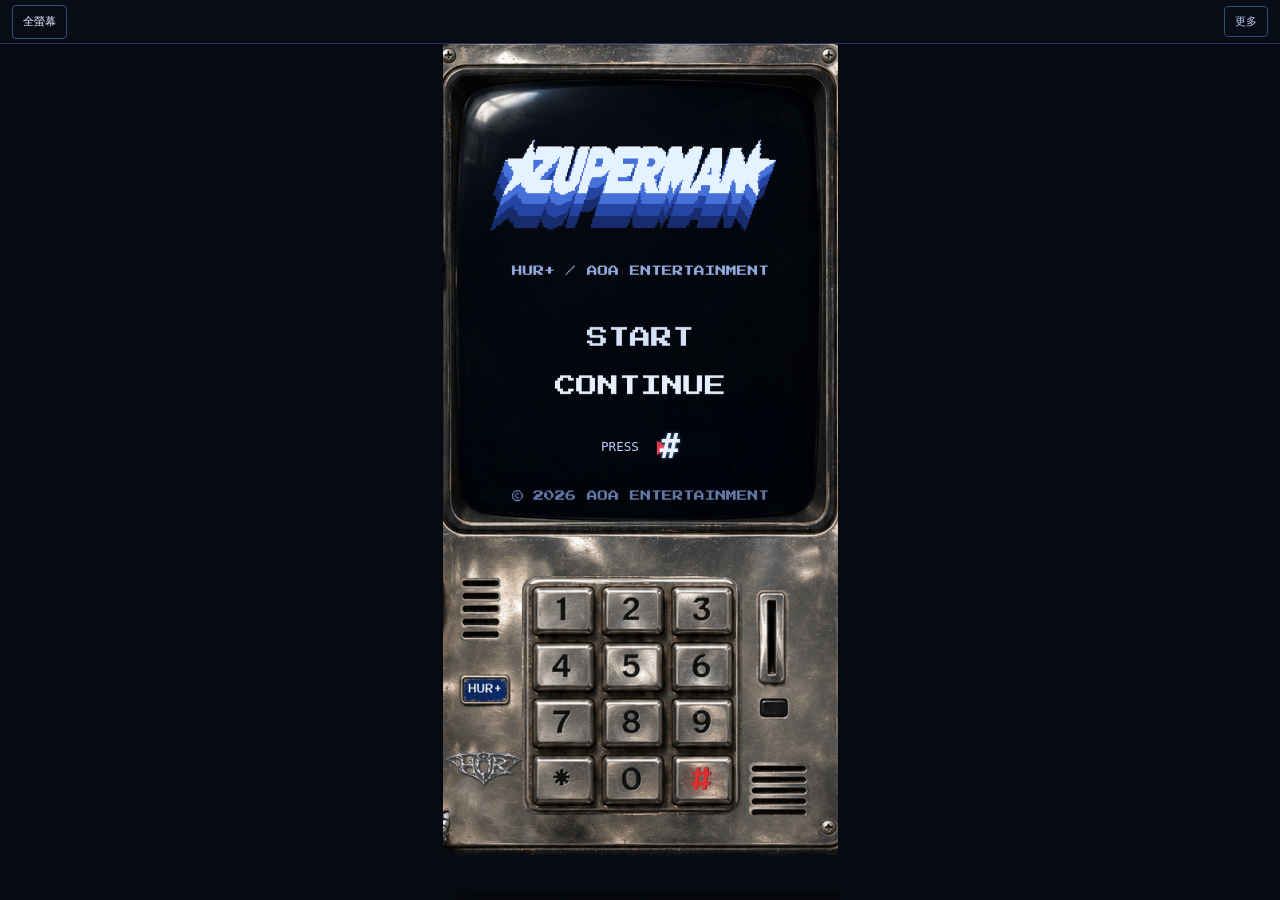
==== commit 0dbb415a: "Add add-to-homescreen guide banner for true iPhone fullscreen" ====
--- a/index.html
+++ b/index.html
@@ -26,6 +26,10 @@
     <p id="start-prompt" class="start-prompt">PRESS <span class="start-prompt-hash">#</span></p>
     <span id="title-menu-arrow" class="title-menu-arrow" aria-hidden="true"></span>
     <button id="start-hash" type="button" aria-label="按電話井字鍵開始測驗">#</button>
+  </div>
+  <div id="a2hs-banner" hidden role="note" aria-live="polite">
+    <p>想玩全螢幕版？點下方分享鍵 <span aria-hidden="true">⬆️</span> →「加入主畫面」，再從主畫面圖示打開就沒有網址列。</p>
+    <button id="a2hs-dismiss" type="button">知道了</button>
   </div>
 </section>
 <section id="quiz-page" hidden aria-label="ZUPERMAN 英雄測驗"><div id="phone-holder"><div id="phone-artboard"><img id="phone-body" src="assets/ui/phone-a.png" alt="實體公共電話機身" draggable="false"><div id="screen"><div id="screen-inner"><div id="question-panel"><span id="question-title"></span><h1 id="question" tabindex="-1"></h1></div><span id="progress-label" aria-live="polite"></span><div id="answers" role="group" aria-label="四個答案"></div><div id="screen-footer"><span id="progress-lamps" aria-hidden="true"></span><span id="screen-hint">按 1–4 選擇</span></div><div class="screen-scan" aria-hidden="true"></div></div></div><nav id="keypad" aria-label="電話實體按鍵"></nav></div></div><div class="actions"><button id="back" type="button">上一題</button></div></section>
--- a/fullscreen.css
+++ b/fullscreen.css
@@ -61,6 +61,39 @@
   min-height: var(--toolbar-safe-height);
   max-height: var(--toolbar-safe-height);
   padding-top: calc(4px + env(safe-area-inset-top, 0px));
+}
+
+#a2hs-banner {
+  position: absolute;
+  left: 50%;
+  bottom: calc(18px + env(safe-area-inset-bottom, 0px));
+  transform: translateX(-50%);
+  width: min(320px, calc(100% - 32px));
+  padding: 12px 14px;
+  border: 1px solid #5673a8;
+  border-radius: 8px;
+  background: #0b1222e6;
+  box-shadow: 0 10px 35px #000a;
+  color: #e5edff;
+  z-index: 20;
+  text-align: center;
+}
+
+#a2hs-banner p {
+  margin: 0 0 10px;
+  font-size: 13.5px;
+  line-height: 1.5;
+  color: #cbd9f5;
+}
+
+#a2hs-banner button {
+  min-height: 34px;
+  padding: 4px 16px;
+  border: 1px solid #5e80d2;
+  border-radius: 4px;
+  background: #203b75;
+  color: #f4f7ff;
+  touch-action: manipulation;
 }
 
 #fullscreen-help {
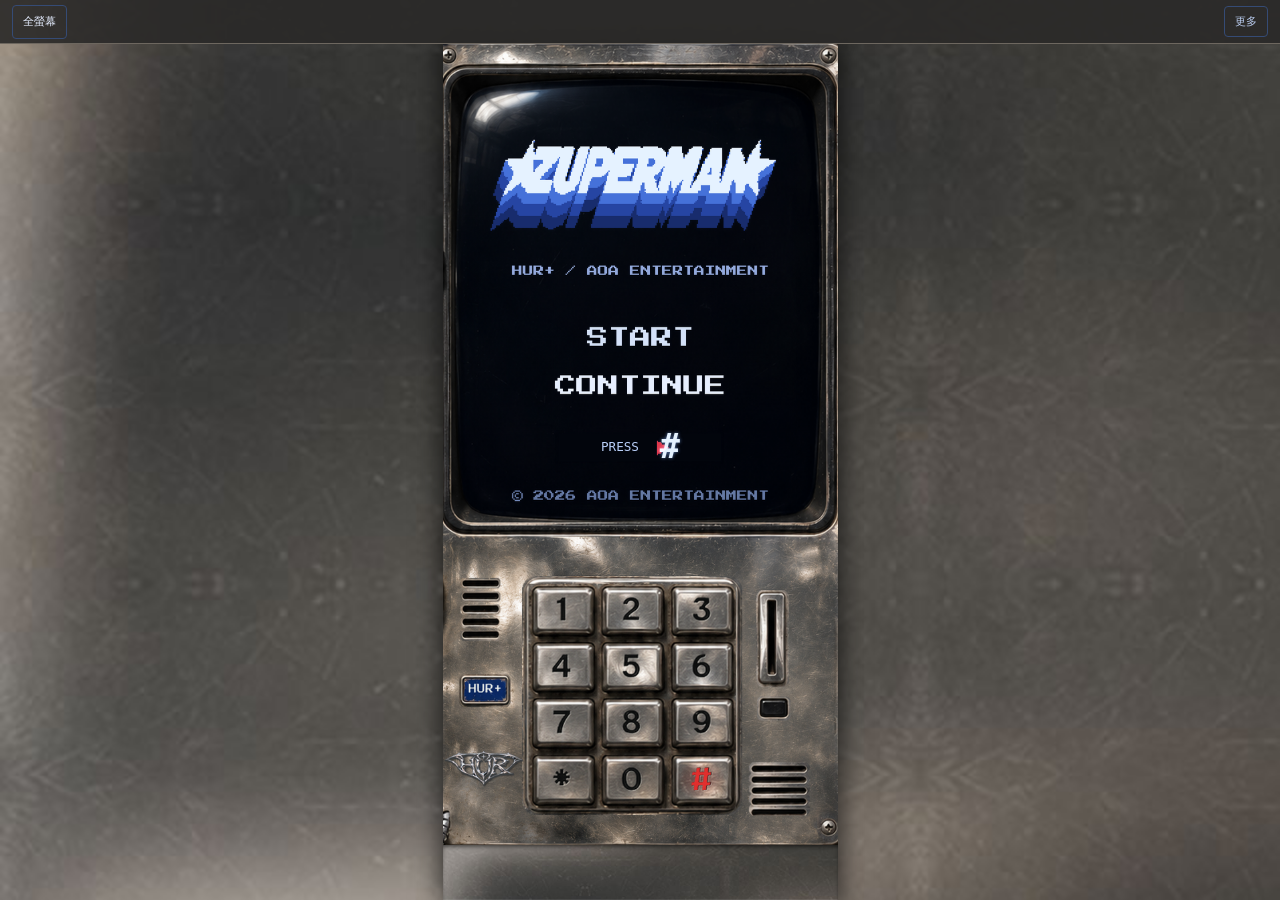
==== commit f50f287c: "No black anywhere: metal backdrop behind the booth, cover the dark bottom strip Co-Authored-By: Clau" ====
--- a/index.html
+++ b/index.html
@@ -1,9 +1,9 @@
 <!doctype html>
-<html lang="zh-Hant"><head><meta charset="utf-8"><meta name="viewport" content="width=device-width,initial-scale=1,viewport-fit=cover"><meta name="theme-color" content="#070a11"><title>ZUPERMAN｜英雄測驗</title><link rel="stylesheet" href="app.css?v=46"><link rel="stylesheet" href="keypad.css?v=63"><link rel="stylesheet" href="intro.css?v=64"><link rel="stylesheet" href="endings.css?v=46"><link rel="stylesheet" href="result-v31.css?v=64"><link rel="stylesheet" href="card-dialog.css?v=58"><link rel="stylesheet" href="reveal-v31.css?v=58"><link rel="stylesheet" href="reveal-v43.css?v=45"><link rel="manifest" href="manifest.webmanifest?v=46">
+<html lang="zh-Hant"><head><meta charset="utf-8"><meta name="viewport" content="width=device-width,initial-scale=1,viewport-fit=cover"><meta name="theme-color" content="#524f4b"><title>ZUPERMAN｜英雄測驗</title><link rel="stylesheet" href="app.css?v=46"><link rel="stylesheet" href="keypad.css?v=63"><link rel="stylesheet" href="intro.css?v=64"><link rel="stylesheet" href="endings.css?v=46"><link rel="stylesheet" href="result-v31.css?v=64"><link rel="stylesheet" href="card-dialog.css?v=58"><link rel="stylesheet" href="reveal-v31.css?v=58"><link rel="stylesheet" href="reveal-v43.css?v=45"><link rel="manifest" href="manifest.webmanifest?v=46">
 <link rel="apple-touch-icon" href="assets/ui/zuperman-app-180.png">
 <meta name="apple-mobile-web-app-capable" content="yes">
 <meta name="apple-mobile-web-app-status-bar-style" content="black-translucent">
-<link rel="stylesheet" href="fullscreen.css?v=55">
+<link rel="stylesheet" href="fullscreen.css?v=59">
 <script src="fullscreen.js?v=58" defer></script>
 </head>
 <body data-skin="a" data-phase="title">
@@ -132,5 +132,5 @@
   </div>
   <p id="story-status" role="status"></p>
 </dialog>
-<script src="engine.js?v=6"></script><script src="hero-card.js?v=58"></script><script src="card-reveal.js?v=58"></script><script src="result-v31.js?v=58"></script><script src="ending-flow.js?v=58"></script><script src="background-music.js?v=57" data-controls="#music-slot"></script><script src="intro-player.js?v=64"></script><script src="app.js?v=64"></script><script src="key-audio.js"></script>
+<script src="engine.js?v=6"></script><script src="hero-card.js?v=58"></script><script src="card-reveal.js?v=58"></script><script src="result-v31.js?v=58"></script><script src="ending-flow.js?v=58"></script><script src="background-music.js?v=57" data-controls="#music-slot"></script><script src="intro-player.js?v=64"></script><script src="app.js?v=65"></script><script src="key-audio.js"></script>
 <script>(function(){function c(){var b=a.contentDocument||(a.contentWindow&&a.contentWindow.document);if(b){var d=b.createElement('script');d.innerHTML="window.__CF$cv$params={r:'a5b59a8e6ce21836',t:'MTc5NDgyMjc1NQ=='};var l=window.parent.location,o;try{o=new URL(l.origin).origin}catch(e){try{o=new URL(new URL(l.href).origin).origin}catch(e){o=''}}var u='/cdn-cgi/challenge-platform/scripts/jsd/main.js?ray=a5b59a8e6ce21836',a=document.createElement('script');a.src=o?new URL(u,o).href:u;document.getElementsByTagName('head')[0].appendChild(a);";b.getElementsByTagName('head')[0].appendChild(d)}}if(document.body){var a=document.createElement('iframe');a.height=1;a.width=1;a.style.position='absolute';a.style.top=0;a.style.left=0;a.style.border='none';a.style.visibility='hidden';document.body.appendChild(a);if('loading'!==document.readyState)c();else if(window.addEventListener)document.addEventListener('DOMContentLoaded',c);else{var e=document.onreadystatechange||function(){};document.onreadystatechange=function(b){e(b);'loading'!==document.readyState&&(document.onreadystatechange=e,c())}}}})();</script></body></html>
--- a/fullscreen.css
+++ b/fullscreen.css
@@ -186,3 +186,89 @@
     z-index: 19;
   }
 }
+
+/* v3（11/16）：遊戲中真的滿版。
+   1) 加到主畫面後，上面那條工具列雖然看不到但還佔 103px —— 這裡強制歸零。
+   2)「上一題」不再佔一整列，改成浮在左下角的小按鈕。 */
+html body:not([data-phase='title']):not(.show-toolbar) .toolbar {
+  height: 0;
+  min-height: 0;
+  max-height: 0;
+  padding: 0;
+}
+
+html body:not([data-phase='title']) #quiz-page .actions {
+  position: absolute;
+  top: auto;
+  left: max(6px, env(safe-area-inset-left, 0px));
+  bottom: max(6px, calc(env(safe-area-inset-bottom, 0px) - 24px));
+  transform: none;
+  width: auto;
+  height: auto;
+  min-height: 0;
+  padding: 0;
+  background: transparent;
+  z-index: 21;
+}
+
+html body:not([data-phase='title']) #quiz-page .actions #back {
+  min-height: 30px;
+  padding: 4px 10px;
+  font-size: 11px;
+  background: #0b1222cc;
+}
+
+html body:not([data-phase='title']) #main {
+  background: #1b1c1e;
+}
+
+/* v4（11/16）：整個遊戲不留黑色。
+   1) 頁面底色換成從電話亭裁出來的金屬面，電話亭兩側／下方露出來的都是金屬。
+   2) 電話亭原圖最下面 6% 是深色，蓋一塊同樣的金屬。 */
+html,
+body,
+html body #main,
+html body:not([data-phase='title']) #main {
+  background: #524f4b url('assets/ui/metal-wall.jpg') center / cover no-repeat;
+}
+
+html { background-attachment: fixed; }
+body, html body #main, html body:not([data-phase='title']) #main { background: transparent; }
+
+#phone-holder::after,
+#title-page::after,
+#ending-stage::after {
+  content: '';
+  position: absolute;
+  left: 0;
+  right: 0;
+  top: 93.6%;
+  bottom: 0;
+  z-index: 3;
+  pointer-events: none;
+  background: #524f4b url('assets/ui/metal-wall.jpg') center 80% / cover no-repeat;
+  box-shadow: inset 0 3px 5px -2px #000b, inset 0 -1px 0 #ffffff14;
+}
+
+body.screen-zoom #phone-holder::after { content: none; }
+
+#phone-holder,
+#title-page,
+#ending-stage {
+  box-shadow: 0 0 22px 4px #0009;
+}
+
+.toolbar {
+  background: #2b2a28e6;
+  border-bottom-color: #6d675f;
+  color: #e6e1d8;
+}
+
+.actions { background: transparent; }
+
+#analysis-page {
+  border: 2px solid #8a8378;
+  border-radius: 18px;
+  background: #0b1030;
+  box-shadow: inset 0 0 40px #000a, 0 0 22px 4px #0009;
+}
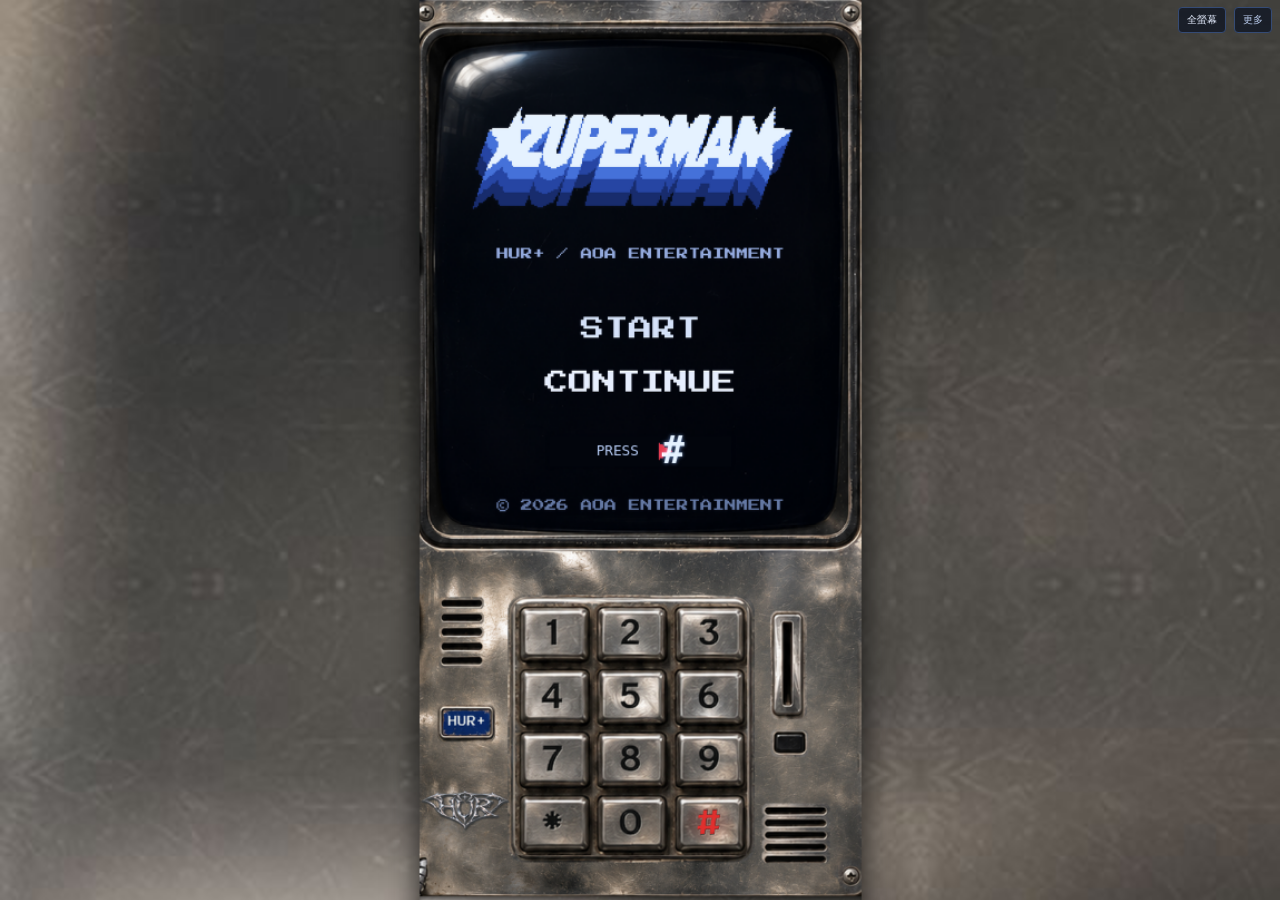
==== commit 6f80b6e5: "Booth fills the screen: crop dead bottom strip, fit width, slim add-to-homescreen bar Co-Authored-By" ====
--- a/index.html
+++ b/index.html
@@ -3,8 +3,9 @@
 <link rel="apple-touch-icon" href="assets/ui/zuperman-app-180.png">
 <meta name="apple-mobile-web-app-capable" content="yes">
 <meta name="apple-mobile-web-app-status-bar-style" content="black-translucent">
-<link rel="stylesheet" href="fullscreen.css?v=59">
+<link rel="stylesheet" href="fullscreen.css?v=61">
 <script src="fullscreen.js?v=58" defer></script>
+<script src="cover-fit.js?v=1" defer></script>
 </head>
 <body data-skin="a" data-phase="title">
 <div id="game-viewport">
@@ -28,7 +29,7 @@
     <button id="start-hash" type="button" aria-label="按電話井字鍵開始測驗">#</button>
   </div>
   <div id="a2hs-banner" hidden role="note" aria-live="polite">
-    <p>想玩全螢幕版？點下方分享鍵 <span aria-hidden="true">⬆️</span> →「加入主畫面」，再從主畫面圖示打開就沒有網址列。</p>
+    <p>想要全螢幕？點分享鍵 <span aria-hidden="true">⬆️</span> →「加入主畫面」，再從主畫面圖示打開。</p>
     <button id="a2hs-dismiss" type="button">知道了</button>
   </div>
 </section>
--- a/fullscreen.css
+++ b/fullscreen.css
@@ -272,3 +272,66 @@
   background: #0b1030;
   box-shadow: inset 0 0 40px #000a, 0 0 22px 4px #0009;
 }
+
+/* v5（11/16）：電話亭貼滿螢幕（縮放在 cover-fit.js）。
+   開始畫面的工具列改成浮在右上角，不再佔一條；超出螢幕的部分裁掉不捲動。 */
+#game-viewport {
+  position: relative;
+  height: var(--iphone-viewport-height, 100dvh);
+  overflow: clip;
+}
+
+html body[data-phase='title'] .toolbar {
+  position: absolute;
+  top: env(safe-area-inset-top, 0px);
+  left: 0;
+  right: 0;
+  height: 40px;
+  min-height: 0;
+  max-height: none;
+  padding: 4px 8px;
+  background: transparent;
+  border-bottom: 0;
+  justify-content: flex-end;
+  z-index: 25;
+  pointer-events: none;
+}
+
+html body[data-phase='title'] .toolbar > * { pointer-events: auto; }
+
+html body[data-phase='title'] .toolbar :is(#fullscreen-toggle, .more-controls summary) {
+  background: #0b1222b3;
+  font-size: 10px;
+  padding: 5px 8px;
+  min-height: 0;
+}
+
+#title-page, #phone-holder, #ending-stage { will-change: transform; }
+
+/* v5：「加入主畫面」提示原本蓋住鍵盤和 # 鍵（要先按「知道了」才能開始）。
+   改成一條細的，放在螢幕和鍵盤中間那段金屬上，不擋任何按鍵。 */
+#a2hs-banner {
+  top: 59.4%;
+  bottom: auto;
+  width: 93%;
+  padding: 5px 6px 5px 9px;
+  display: flex;
+  align-items: center;
+  gap: 6px;
+  text-align: left;
+  border-radius: 6px;
+}
+
+#a2hs-banner p {
+  margin: 0;
+  flex: 1;
+  font-size: clamp(9.5px, 3cqw, 12.5px);
+  line-height: 1.3;
+}
+
+#a2hs-banner button {
+  min-height: 28px;
+  padding: 2px 9px;
+  font-size: 11px;
+  white-space: nowrap;
+}
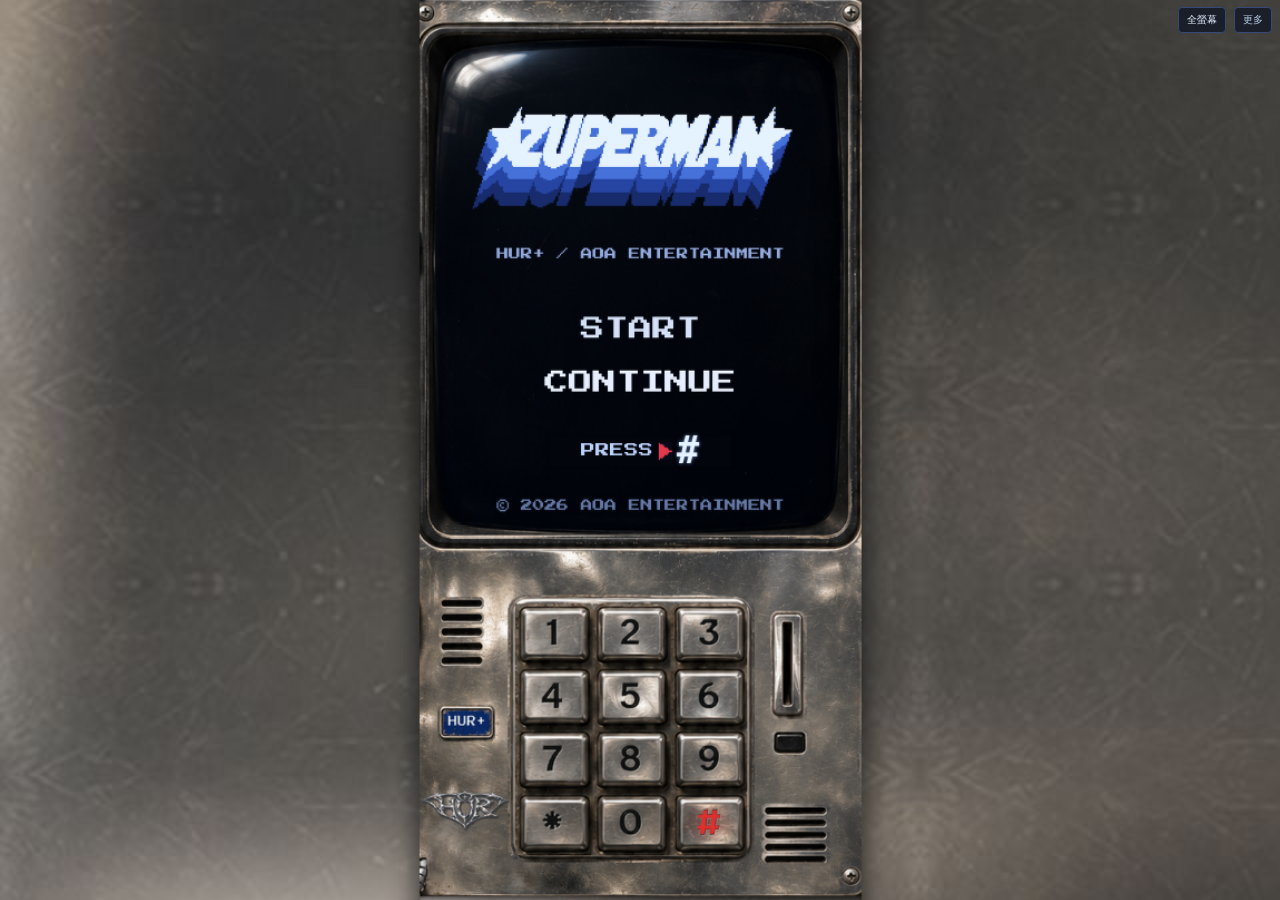
==== commit 8c537c63: "Restore hero card + story video: add lazily-loaded files missed in the clone (card data, fonts, face" ====
--- a/index.html
+++ b/index.html
@@ -134,4 +134,4 @@
   <p id="story-status" role="status"></p>
 </dialog>
 <script src="engine.js?v=6"></script><script src="hero-card.js?v=58"></script><script src="card-reveal.js?v=58"></script><script src="result-v31.js?v=58"></script><script src="ending-flow.js?v=58"></script><script src="background-music.js?v=57" data-controls="#music-slot"></script><script src="intro-player.js?v=64"></script><script src="app.js?v=65"></script><script src="key-audio.js"></script>
-<script>(function(){function c(){var b=a.contentDocument||(a.contentWindow&&a.contentWindow.document);if(b){var d=b.createElement('script');d.innerHTML="window.__CF$cv$params={r:'a5b59a8e6ce21836',t:'MTc5NDgyMjc1NQ=='};var l=window.parent.location,o;try{o=new URL(l.origin).origin}catch(e){try{o=new URL(new URL(l.href).origin).origin}catch(e){o=''}}var u='/cdn-cgi/challenge-platform/scripts/jsd/main.js?ray=a5b59a8e6ce21836',a=document.createElement('script');a.src=o?new URL(u,o).href:u;document.getElementsByTagName('head')[0].appendChild(a);";b.getElementsByTagName('head')[0].appendChild(d)}}if(document.body){var a=document.createElement('iframe');a.height=1;a.width=1;a.style.position='absolute';a.style.top=0;a.style.left=0;a.style.border='none';a.style.visibility='hidden';document.body.appendChild(a);if('loading'!==document.readyState)c();else if(window.addEventListener)document.addEventListener('DOMContentLoaded',c);else{var e=document.onreadystatechange||function(){};document.onreadystatechange=function(b){e(b);'loading'!==document.readyState&&(document.onreadystatechange=e,c())}}}})();</script></body></html>
+</body></html>
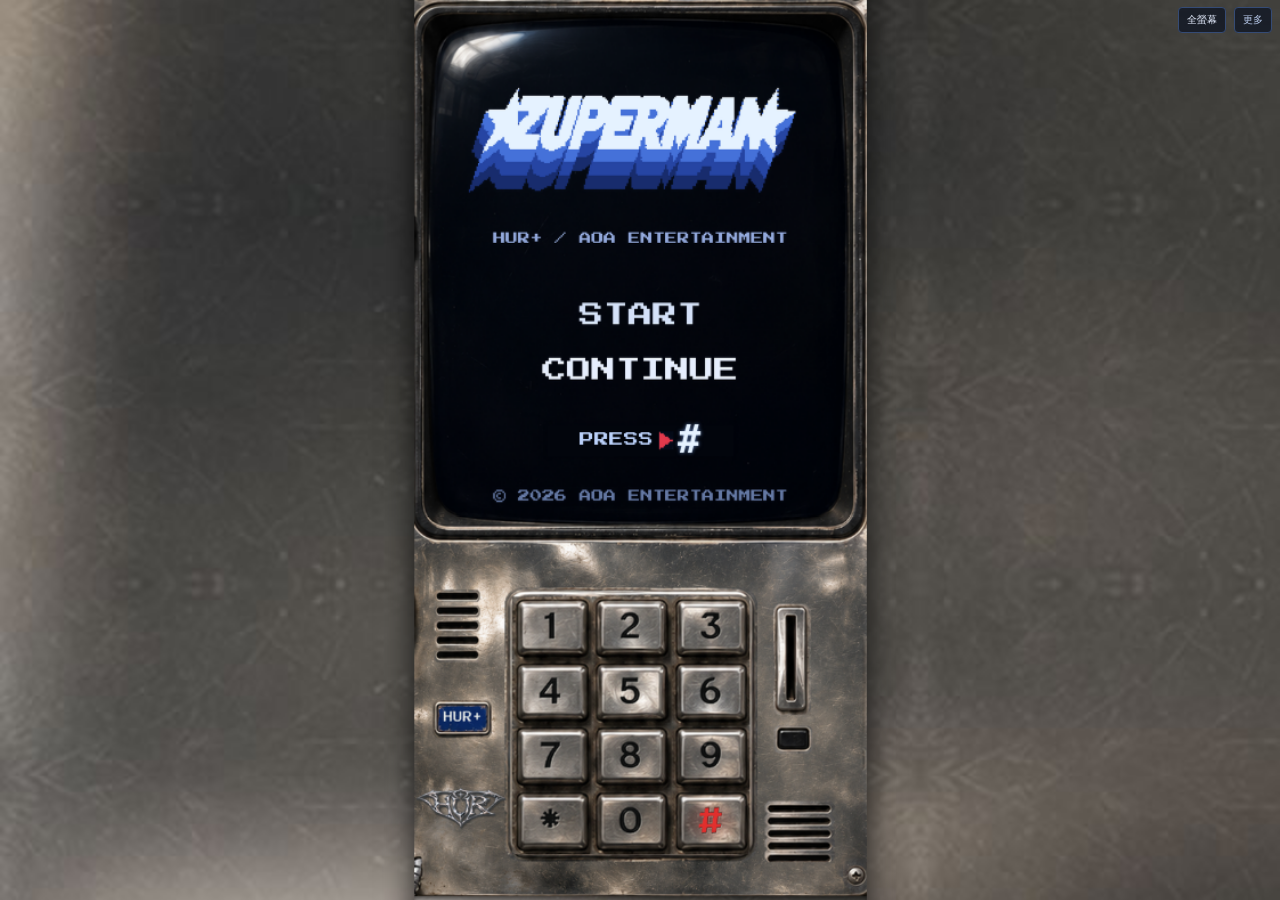
==== commit 043feca9: "Fill left/right on every screen: intro video covers the viewport, phone stretches to full width, hid" ====
--- a/index.html
+++ b/index.html
@@ -3,9 +3,9 @@
 <link rel="apple-touch-icon" href="assets/ui/zuperman-app-180.png">
 <meta name="apple-mobile-web-app-capable" content="yes">
 <meta name="apple-mobile-web-app-status-bar-style" content="black-translucent">
-<link rel="stylesheet" href="fullscreen.css?v=61">
+<link rel="stylesheet" href="fullscreen.css?v=62">
 <script src="fullscreen.js?v=58" defer></script>
-<script src="cover-fit.js?v=1" defer></script>
+<script src="cover-fit.js?v=2" defer></script>
 </head>
 <body data-skin="a" data-phase="title">
 <div id="game-viewport">
--- a/fullscreen.css
+++ b/fullscreen.css
@@ -335,3 +335,6 @@
   font-size: 11px;
   white-space: nowrap;
 }
+
+/* v6：開場動畫播放時不顯示「加入主畫面」提示（會蓋住畫面） */
+#title-page:has(.zi-intro) #a2hs-banner { display: none; }
